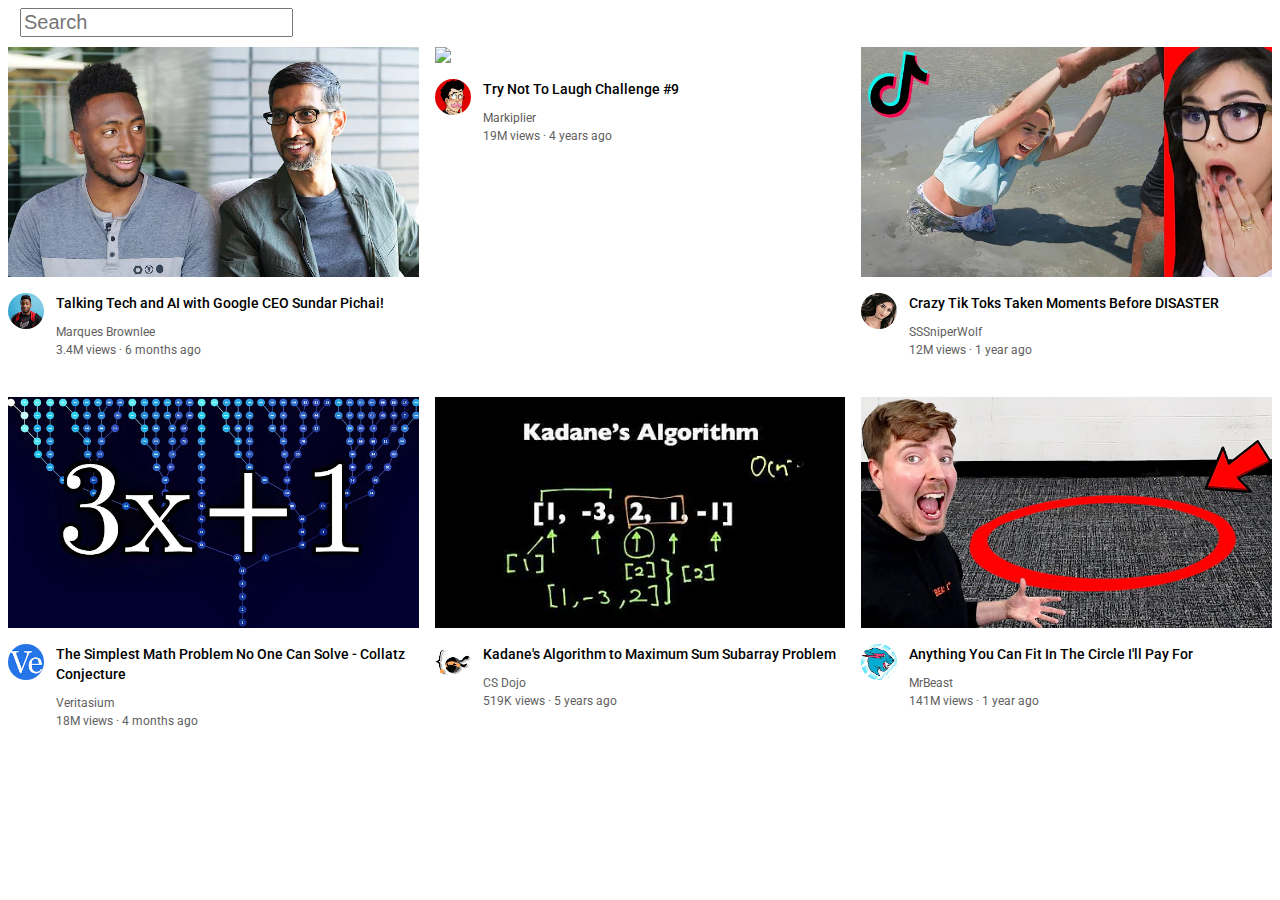
==== index.html @ 8f3276eb "Add framework for header, format styles in seperate css files" ====
<!DOCTYPE html>
<html>
  <head>
    <title>Youtube.com Clone</title>

    <link rel="preconnect" href="https://fonts.googleapis.com" />
    <link rel="preconnect" href="https://fonts.gstatic.com" crossorigin />
    <link
      href="https://fonts.googleapis.com/css2?family=Roboto:ital,wght@0,300;0,400;0,500;0,700;1,400&display=swap"
      rel="stylesheet"
    />
    
    <link rel="stylesheet" href="styles/general.css">
    <link rel="stylesheet" href="styles/video.css">
    <link rel="stylesheet" href="styles/header.css">
 
  </head>

  <body>
    <div class="header">
      <div class="left-section">

      </div>

      <div class="mid-section">
        <input class="search-bar" type="text" placeholder="Search" />

      </div>

      <div class="right-section">

      </div>
      
    </div>
    

    <div class="video-grid">
      <div class="video-preview">
        <div class="thumbnail-row">
          <img class="thumbnail" src="thumbnails/thumbnail-1.webp" />
        </div>
  
        <div class="video-info-grid-div">
          <div class="channel-picture">
            <img class="profile-picture" src="channel-pictures/channel-1.jpeg" />
          </div>
          <div class="video-info">
            <p class="video-title-p">
              Talking Tech and AI with Google CEO Sundar Pichai!
            </p>
  
            <p class="video-author-p">Marques Brownlee</p>
  
            <p class="video-stats-p"> 3.4M views &#183 6 months ago</p>
          </div>
        </div>
      </div>
  
      <div class="video-preview">
        <div class="thumbnail-row">
          <img class="thumbnail" src="thumbnails/thumbnail-2.webp" />
        </div>
  
        <div class="video-info-grid-div">
          <div class="channel-picture">
            <img class="profile-picture" src="channel-pictures/channel-2.jpeg" />
          </div>
          <div class="video-info">
            <p class="video-title-p">Try Not To Laugh Challenge #9</p>
  
            <p class="video-author-p">Markiplier</p>
  
            <p class="video-stats-p">19M views &#183 4 years ago</p>
          </div>
        </div>
      </div>
  
      <div class="video-preview">
        <div class="thumbnail-row">
          <img class="thumbnail" src="thumbnails/thumbnail-3.webp" />
        </div>
  
        <div class="video-info-grid-div">
          <div class="channel-picture">
            <img class="profile-picture" src="channel-pictures/channel-3.jpeg" />
          </div>
          <div class="video-info">
            <p class="video-title-p">
              Crazy Tik Toks Taken Moments Before DISASTER</p>
  
            <p class="video-author-p">SSSniperWolf</p>
  
            <p class="video-stats-p">12M views &#183 1 year ago</p>
          </div>
        </div>
      </div>
  
      <div class="video-preview">
        <div class="thumbnail-row">
          <img class="thumbnail" src="thumbnails/thumbnail-4.webp" />
        </div>
  
        <div class="video-info-grid-div">
          <div class="channel-picture">
            <img class="profile-picture" src="channel-pictures/channel-4.jpeg" />
          </div>
          <div class="video-info">
            <p class="video-title-p">The Simplest Math Problem No One Can Solve - Collatz Conjecture</p>
  
            <p class="video-author-p">Veritasium</p>
  
            <p class="video-stats-p">18M views &#183 4 months ago</p>
          </div>
        </div>
      </div>
  
      <div class="video-preview">
        <div class="thumbnail-row">
          <img class="thumbnail" src="thumbnails/thumbnail-5.webp" />
        </div>
  
        <div class="video-info-grid-div">
          <div class="channel-picture">
            <img class="profile-picture" src="channel-pictures/channel-5.jpeg" />
          </div>
          <div class="video-info">
            <p class="video-title-p">
              Kadane's Algorithm to Maximum Sum Subarray Problem
            </p>
  
            <p class="video-author-p">CS Dojo</p>
  
            <p class="video-stats-p"> 519K views &#183 5 years ago</p>
          </div>
        </div>
      </div>
  
      <div class="video-preview">
        <div class="thumbnail-row">
          <img class="thumbnail" src="thumbnails/thumbnail-6.webp" />
        </div>
  
        <div class="video-info-grid-div">
          <div class="channel-picture">
            <img class="profile-picture" src="channel-pictures/channel-6.jpeg" />
          </div>
          <div class="video-info">
            <p class="video-title-p">
              Anything You Can Fit In The Circle I'll Pay For
            </p>
  
            <p class="video-author-p">MrBeast</p>
  
            <p class="video-stats-p"> 141M views &#183 1 year ago</p>
          </div>
        </div>
      </div>

    </div>
    
  </body>
</html>
---- styles/general.css ----
p {
  font-family: Roboto, Arial;
  margin-top: 0px;
  margin-bottom: 0px;
}
---- styles/video.css ----
.video-grid{
  display: grid;
  grid-template-columns: 1fr 1fr 1fr;
  row-gap: 40px;
  column-gap: 16px;
}
.thumbnail {
  width: 100%;
  margin-bottom: 0px;
}


.video-info-grid-div {
  display: grid;
  grid-template-columns: 48px 1fr;

}

.video-title-p {
  margin-top: 12px;
  font-size: 14px;
  font-weight: 500;
  line-height: 20px;
  margin-bottom: 12px;
}

.video-author-p,
.video-stats-p {
  font-size: 12px;
  color: rgb(96, 96, 96);
}

.video-author-p {
  margin-top: 8px;
  margin-bottom: 4px;
}

.profile-picture {
  width: 75%;
  border-radius: 25px;
  margin-top: 12px;
}

.thumnail-row {
  margin-bottom: 12px;
}
---- styles/header.css ----
.search-bar {
  font-size: 20px;
  margin-left: 12px;
  display: block;
  margin-bottom: 10px;
}
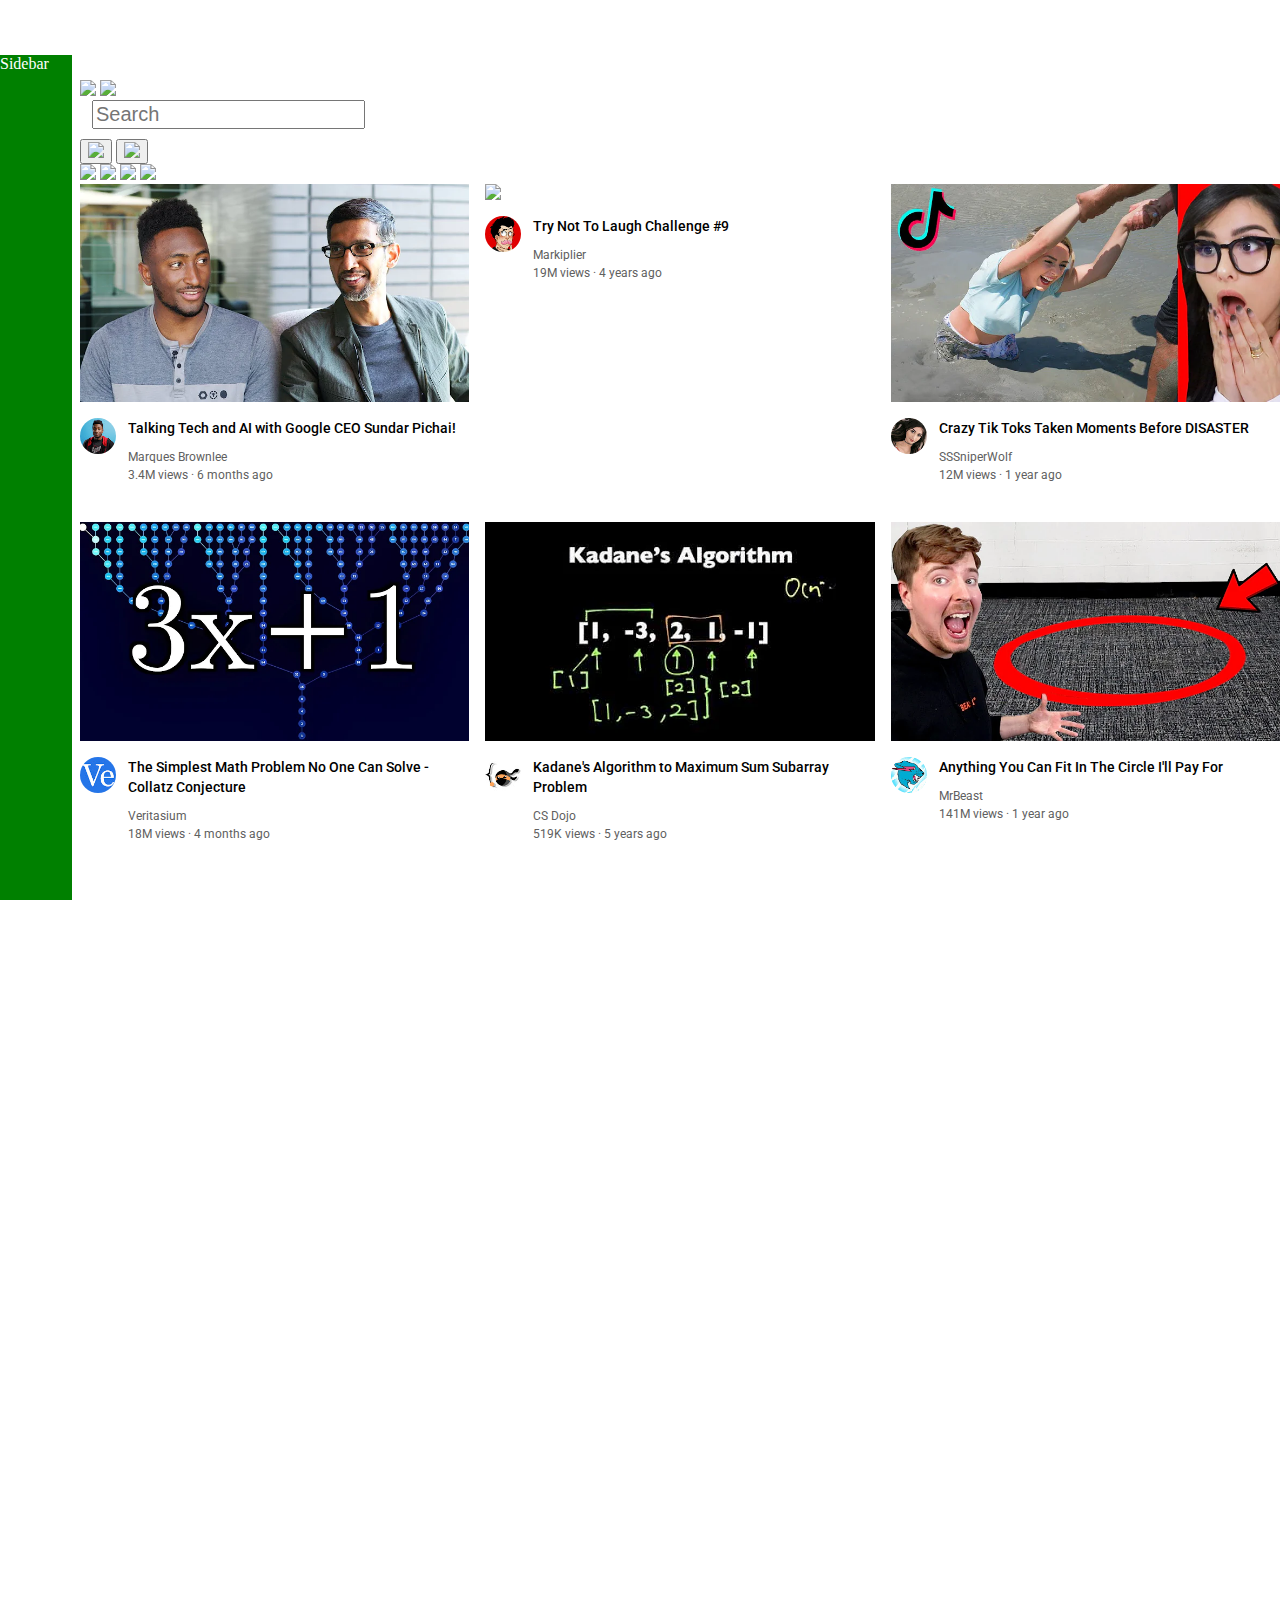
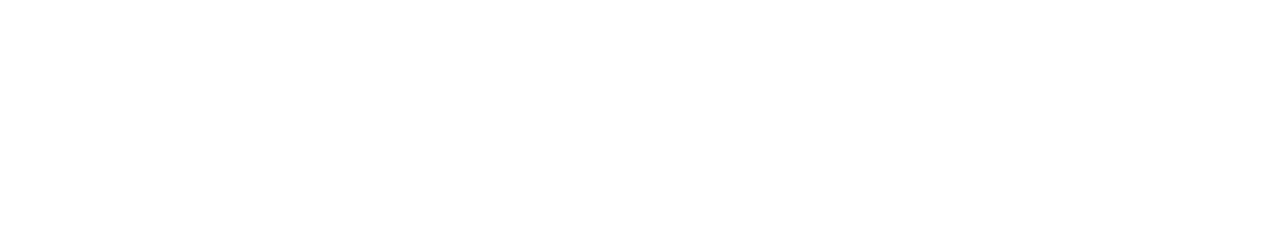
==== commit 9d177c39: "Add Sidebar placeholder" ====
--- a/index.html
+++ b/index.html
@@ -9,31 +9,52 @@
       href="https://fonts.googleapis.com/css2?family=Roboto:ital,wght@0,300;0,400;0,500;0,700;1,400&display=swap"
       rel="stylesheet"
     />
-    
+
     <link rel="stylesheet" href="styles/general.css">
     <link rel="stylesheet" href="styles/video.css">
     <link rel="stylesheet" href="styles/header.css">
+    <link rel="stylesheet" href="styles/sidebar.css">
  
   </head>
 
   <body>
+    <!-- Header -->
     <div class="header">
       <div class="left-section">
-
+        <img class="hamburger-menu" src="icons/hamburger-menu.svg">
+        <img class="youtube-logo" src="icons/youtube-logo.svg">
       </div>
 
-      <div class="mid-section">
+      <div class="middle-section">
         <input class="search-bar" type="text" placeholder="Search" />
+        <button class="search-button">
+          <img class="search-icon" src="icons/search.svg">
+        </button>
+        <button class="voice-search-button">
+          <img class="voice-search-icon" src="icons/voice-search-icon.svg">
+        </button>
+      </div>
 
-      </div>
 
       <div class="right-section">
 
+        <img class="upload-icon" src="icons/upload.svg">
+        <img class="youtube-app-icon" src="icons/youtube-apps.svg">
+        <img class="notification-icon" src="icons/notifications.svg">
+        <img class="current-user-picture" src="channel-pictures/my-channel.jpg">
+
       </div>
-      
     </div>
+
+    <!-- Side Bar -->
+
+    <div class="sidebar">
+      Sidebar
+    </div>
+
+
     
-
+    <!-- Video Grid -->
     <div class="video-grid">
       <div class="video-preview">
         <div class="thumbnail-row">
--- a/styles/general.css
+++ b/styles/general.css
@@ -3,3 +3,10 @@
   margin-top: 0px;
   margin-bottom: 0px;
 }
+
+body{
+  margin: 0px;
+  padding-bottom: 1000px;
+  padding-top: 80px;
+  padding-left: 80px;
+}--- a/styles/sidebar.css
+++ b/styles/sidebar.css
@@ -0,0 +1,9 @@
+.sidebar{
+  background-color: green;
+  color: white;
+  position:fixed;
+  top: 55px;
+  left: 0px;
+  bottom: 0px;
+  width: 72px;
+}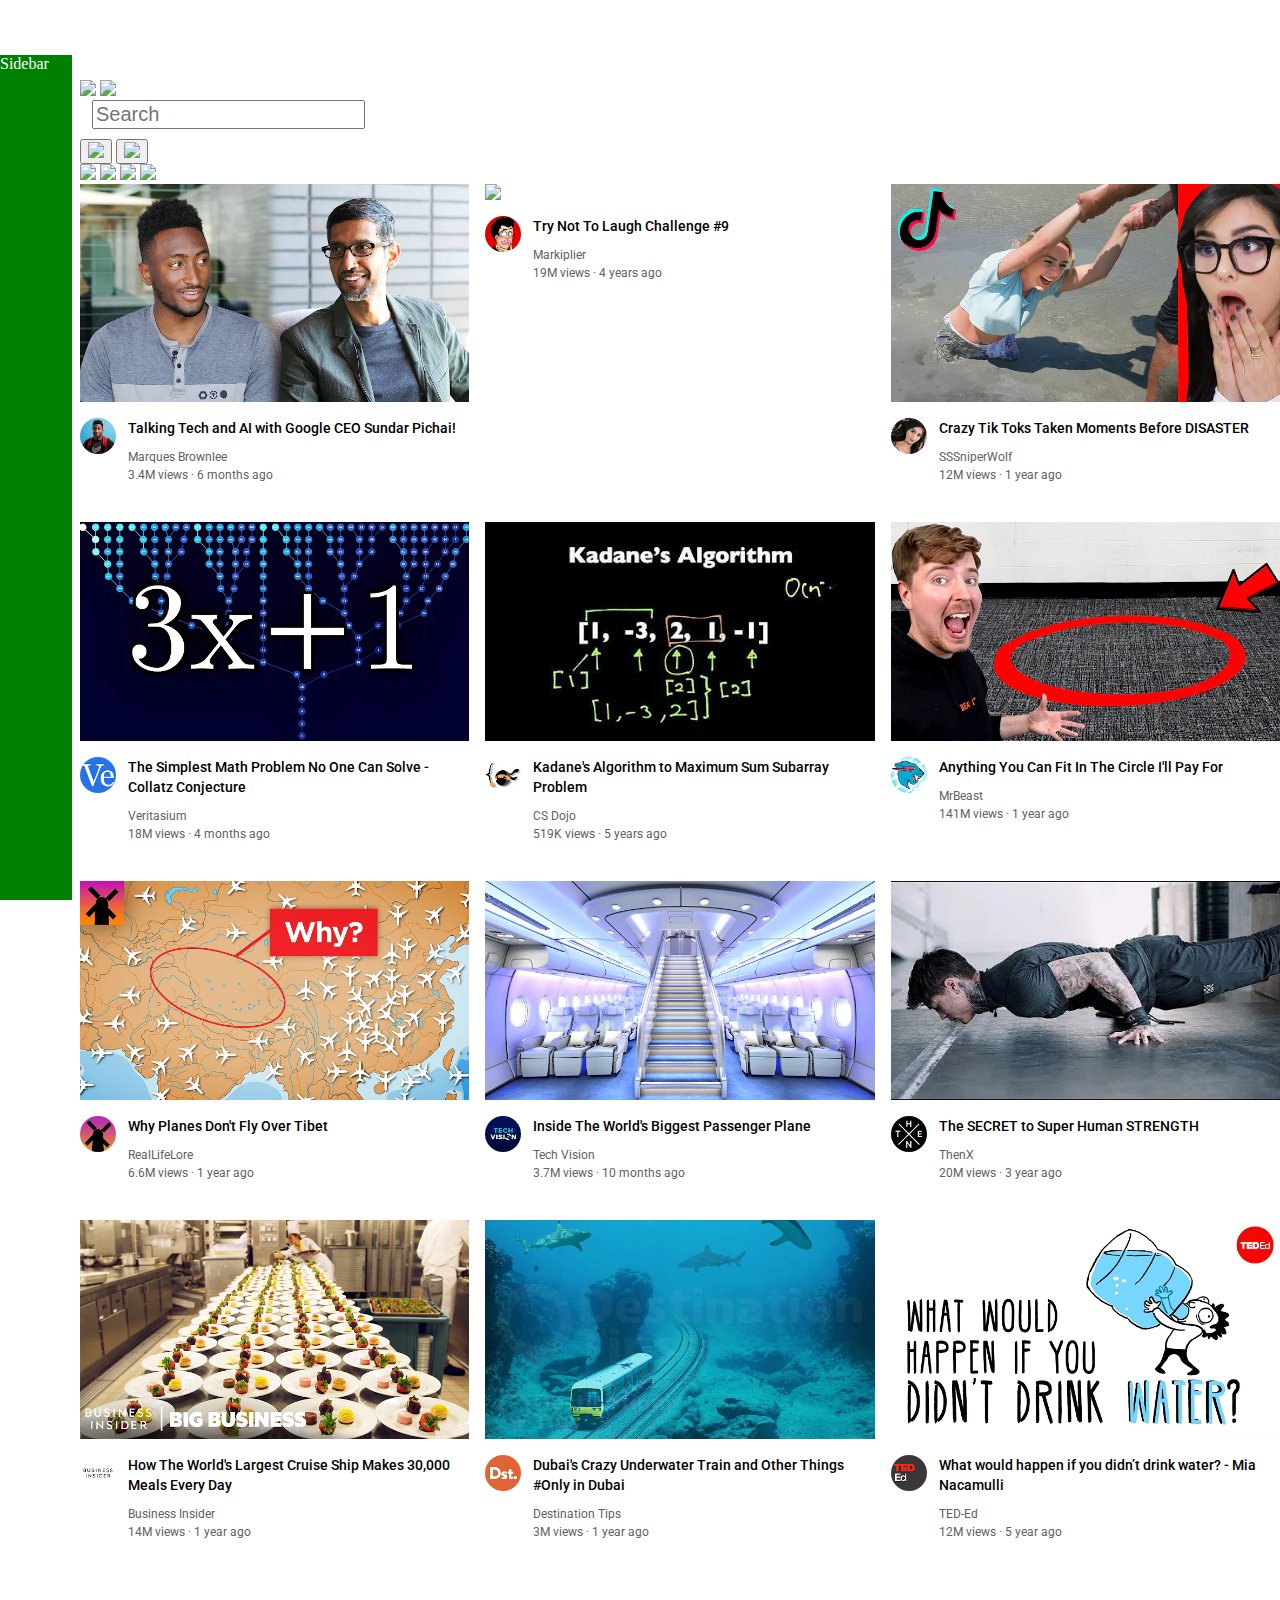
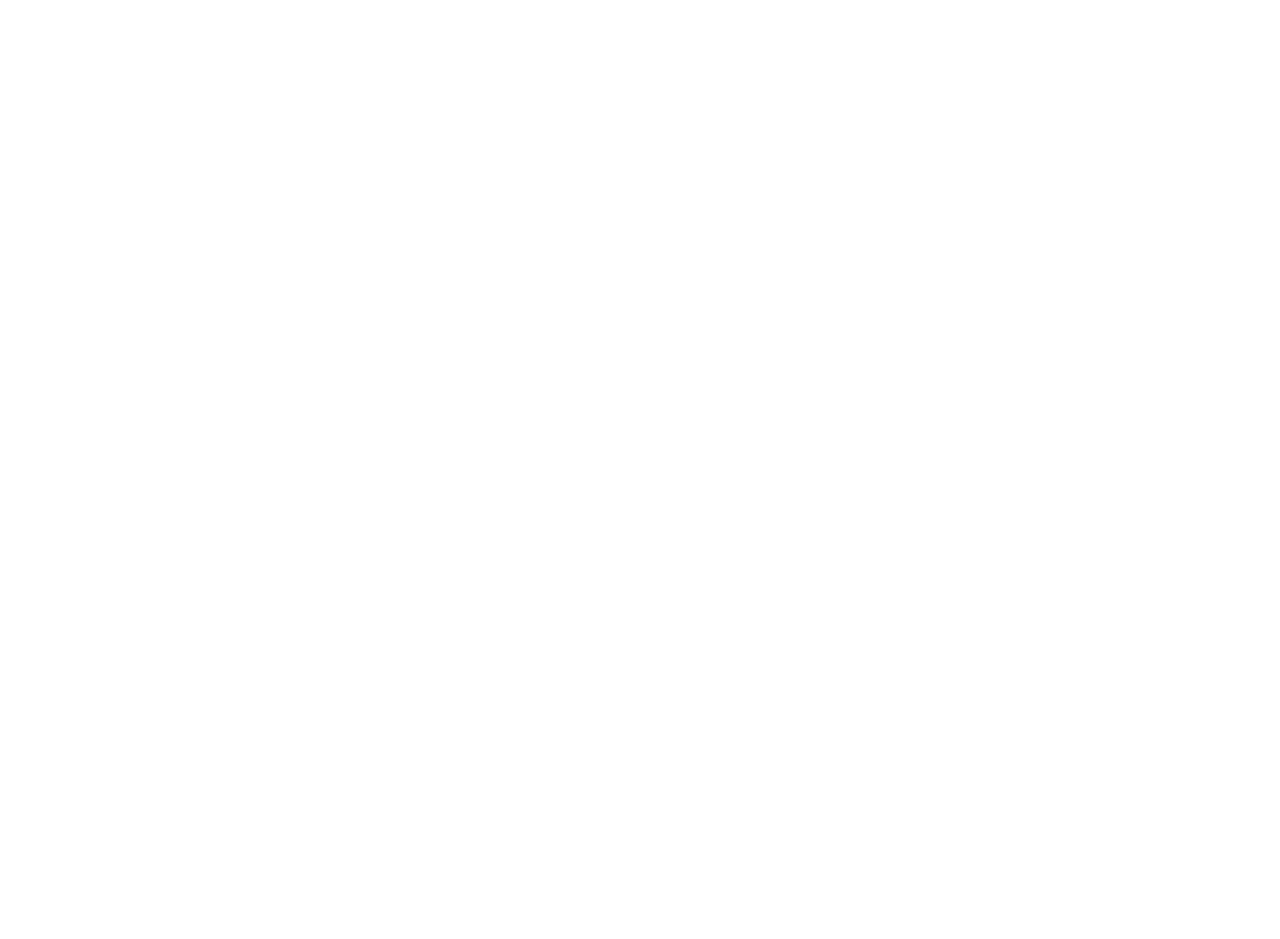
==== commit 1e8f684a: "Add 6 more videos to grid" ====
--- a/index.html
+++ b/index.html
@@ -166,16 +166,120 @@
             <img class="profile-picture" src="channel-pictures/channel-6.jpeg" />
           </div>
           <div class="video-info">
-            <p class="video-title-p">
-              Anything You Can Fit In The Circle I'll Pay For
-            </p>
-  
+            <p class="video-title-p"> Anything You Can Fit In The Circle I'll Pay For</p>
             <p class="video-author-p">MrBeast</p>
-  
             <p class="video-stats-p"> 141M views &#183 1 year ago</p>
           </div>
         </div>
       </div>
+
+      <div class="video-preview">
+        <div class="thumbnail-row">
+          <img class="thumbnail" src="thumbnails/thumbnail-7.webp" />
+        </div>
+  
+        <div class="video-info-grid-div">
+          <div class="channel-picture">
+            <img class="profile-picture" src="channel-pictures/channel-7.jpeg" />
+          </div>
+          <div class="video-info">
+            <p class="video-title-p"> Why Planes Don't Fly Over Tibet</p>
+            <p class="video-author-p">RealLifeLore</p>
+            <p class="video-stats-p"> 6.6M views &#183 1 year ago</p>
+          </div>
+        </div>
+      </div>
+    
+      <div class="video-preview">
+        <div class="thumbnail-row">
+          <img class="thumbnail" src="thumbnails/thumbnail-8.webp" />
+        </div>
+  
+        <div class="video-info-grid-div">
+          <div class="channel-picture">
+            <img class="profile-picture" src="channel-pictures/channel-8.jpeg" />
+          </div>
+          <div class="video-info">
+            <p class="video-title-p">Inside The World's Biggest Passenger Plane</p>
+  
+            <p class="video-author-p">Tech Vision</p>
+  
+            <p class="video-stats-p">3.7M views &#183 10 months ago</p>
+          </div>
+        </div>
+      </div>
+    
+      <div class="video-preview">
+        <div class="thumbnail-row">
+          <img class="thumbnail" src="thumbnails/thumbnail-9.webp" />
+        </div>
+  
+        <div class="video-info-grid-div">
+          <div class="channel-picture">
+            <img class="profile-picture" src="channel-pictures/channel-9.jpeg" />
+          </div>
+          <div class="video-info">
+            <p class="video-title-p">The SECRET to Super Human STRENGTH</p>
+            <p class="video-author-p">ThenX</p>
+            <p class="video-stats-p">20M views &#183  3 year ago</p>
+          </div>
+        </div>
+      </div>
+    
+      <div class="video-preview">
+        <div class="thumbnail-row">
+          <img class="thumbnail" src="thumbnails/thumbnail-10.webp" />
+        </div>
+  
+        <div class="video-info-grid-div">
+          <div class="channel-picture">
+            <img class="profile-picture" src="channel-pictures/channel-10.jpeg" />
+          </div>
+          <div class="video-info">
+            <p class="video-title-p">How The World's Largest Cruise Ship Makes 30,000 Meals Every Day</p>
+  
+            <p class="video-author-p">Business Insider</p>
+  
+            <p class="video-stats-p">14M views &#183 1 year ago</p>
+          </div>
+        </div>
+      </div>
+    
+      <div class="video-preview">
+        <div class="thumbnail-row">
+          <img class="thumbnail" src="thumbnails/thumbnail-11.webp" />
+        </div>
+  
+        <div class="video-info-grid-div">
+          <div class="channel-picture">
+            <img class="profile-picture" src="channel-pictures/channel-11.jpeg" />
+          </div>
+          <div class="video-info">
+            <p class="video-title-p">Dubai's Crazy Underwater Train and Other Things #Only in Dubai</p>
+            <p class="video-author-p">Destination Tips</p>
+            <p class="video-stats-p"> 3M views &#183 1 year ago</p>
+          </div>
+        </div>
+      </div>
+    
+      <div class="video-preview">
+        <div class="thumbnail-row">
+          <img class="thumbnail" src="thumbnails/thumbnail-12.webp" />
+        </div>
+  
+        <div class="video-info-grid-div">
+          <div class="channel-picture">
+            <img class="profile-picture" src="channel-pictures/channel-12.jpeg" />
+          </div>
+          <div class="video-info">
+            <p class="video-title-p">What would happen if you didn’t drink water? - Mia Nacamulli</p>
+            <p class="video-author-p">TED-Ed</p>
+            <p class="video-stats-p"> 12M views &#183 5 year ago</p>
+          </div>
+        </div>
+      </div>
+
+      
 
     </div>
     
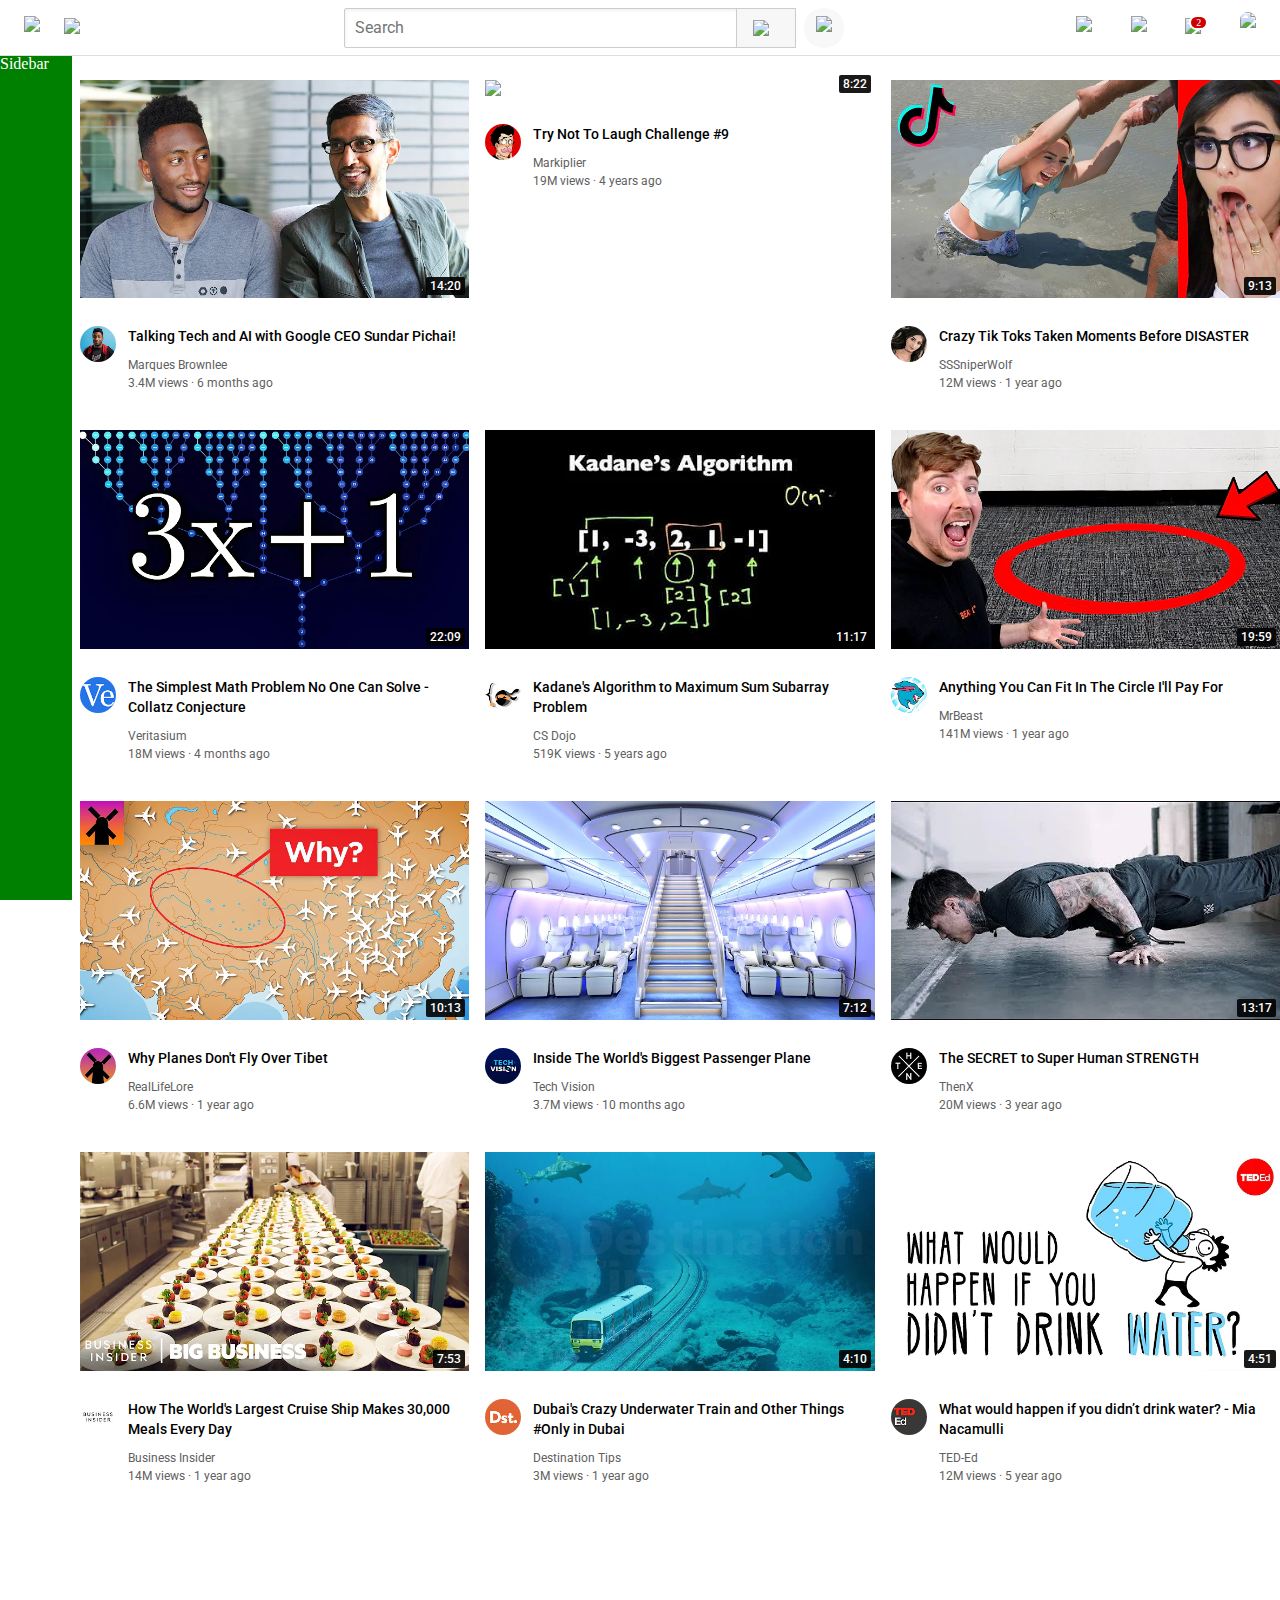
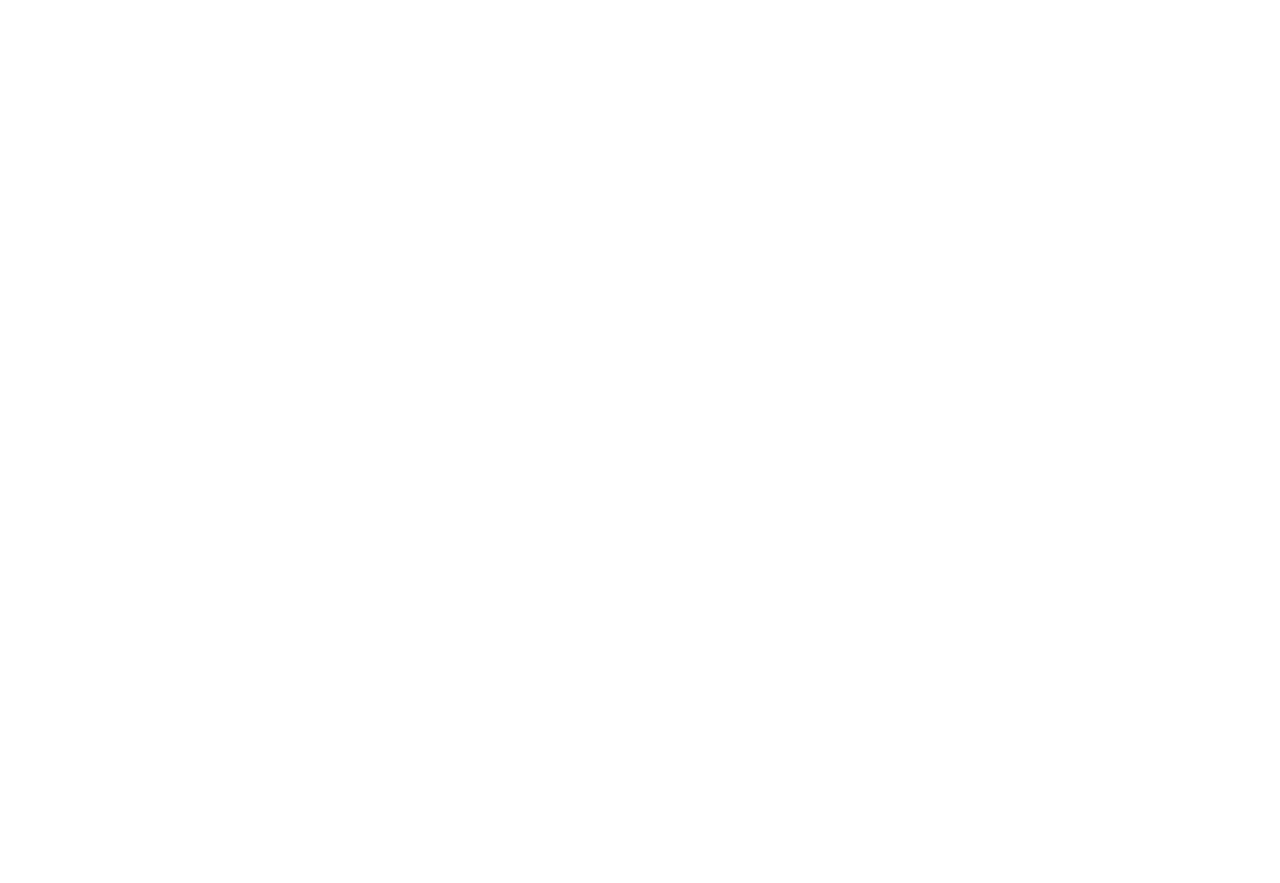
==== commit 166c7387: "Add video times, notification amount" ====
--- a/index.html
+++ b/index.html
@@ -40,7 +40,11 @@
 
         <img class="upload-icon" src="icons/upload.svg">
         <img class="youtube-app-icon" src="icons/youtube-apps.svg">
-        <img class="notification-icon" src="icons/notifications.svg">
+        <div class="notifications-icon-container">
+          <img class="notification-icon" src="icons/notifications.svg">
+          <div class="notifications-count">2</div>
+        </div>
+        
         <img class="current-user-picture" src="channel-pictures/my-channel.jpg">
 
       </div>
@@ -59,6 +63,7 @@
       <div class="video-preview">
         <div class="thumbnail-row">
           <img class="thumbnail" src="thumbnails/thumbnail-1.webp" />
+          <div class="video-time">14:20</div>
         </div>
   
         <div class="video-info-grid-div">
@@ -80,6 +85,7 @@
       <div class="video-preview">
         <div class="thumbnail-row">
           <img class="thumbnail" src="thumbnails/thumbnail-2.webp" />
+          <div class="video-time">8:22</div>
         </div>
   
         <div class="video-info-grid-div">
@@ -99,6 +105,7 @@
       <div class="video-preview">
         <div class="thumbnail-row">
           <img class="thumbnail" src="thumbnails/thumbnail-3.webp" />
+          <div class="video-time">9:13</div>
         </div>
   
         <div class="video-info-grid-div">
@@ -119,6 +126,7 @@
       <div class="video-preview">
         <div class="thumbnail-row">
           <img class="thumbnail" src="thumbnails/thumbnail-4.webp" />
+          <div class="video-time">22:09</div>
         </div>
   
         <div class="video-info-grid-div">
@@ -138,6 +146,7 @@
       <div class="video-preview">
         <div class="thumbnail-row">
           <img class="thumbnail" src="thumbnails/thumbnail-5.webp" />
+          <div class="video-time">11:17</div>
         </div>
   
         <div class="video-info-grid-div">
@@ -159,6 +168,7 @@
       <div class="video-preview">
         <div class="thumbnail-row">
           <img class="thumbnail" src="thumbnails/thumbnail-6.webp" />
+          <div class="video-time">19:59</div>
         </div>
   
         <div class="video-info-grid-div">
@@ -176,6 +186,7 @@
       <div class="video-preview">
         <div class="thumbnail-row">
           <img class="thumbnail" src="thumbnails/thumbnail-7.webp" />
+          <div class="video-time">10:13</div>
         </div>
   
         <div class="video-info-grid-div">
@@ -193,6 +204,7 @@
       <div class="video-preview">
         <div class="thumbnail-row">
           <img class="thumbnail" src="thumbnails/thumbnail-8.webp" />
+          <div class="video-time">7:12</div>
         </div>
   
         <div class="video-info-grid-div">
@@ -212,6 +224,7 @@
       <div class="video-preview">
         <div class="thumbnail-row">
           <img class="thumbnail" src="thumbnails/thumbnail-9.webp" />
+          <div class="video-time">13:17</div>
         </div>
   
         <div class="video-info-grid-div">
@@ -229,6 +242,7 @@
       <div class="video-preview">
         <div class="thumbnail-row">
           <img class="thumbnail" src="thumbnails/thumbnail-10.webp" />
+          <div class="video-time">7:53</div>
         </div>
   
         <div class="video-info-grid-div">
@@ -248,6 +262,7 @@
       <div class="video-preview">
         <div class="thumbnail-row">
           <img class="thumbnail" src="thumbnails/thumbnail-11.webp" />
+          <div class="video-time">4:10</div>
         </div>
   
         <div class="video-info-grid-div">
@@ -265,6 +280,7 @@
       <div class="video-preview">
         <div class="thumbnail-row">
           <img class="thumbnail" src="thumbnails/thumbnail-12.webp" />
+          <div class="video-time">4:51</div>
         </div>
   
         <div class="video-info-grid-div">
--- a/styles/video.css
+++ b/styles/video.css
@@ -42,6 +42,26 @@
   margin-top: 12px;
 }
 
-.thumnail-row {
+.thumbnail-row {
   margin-bottom: 12px;
+  position: relative;
+}
+
+.video-time{
+  background-color: rgba(0, 0, 0, 0.9);
+  color: white;
+  position: absolute;
+  bottom: 7px;
+  right: 4px;
+
+  font-family: Roboto, Arial;
+  font-size: 12px;
+  font-weight: 500;
+
+  border-radius: 2px;
+  padding-left: 4px;
+  padding-right: 4px;
+  padding-top: 2px;
+  padding-bottom: 2px;
+
 }--- a/styles/header.css
+++ b/styles/header.css
@@ -1,6 +1,141 @@
-.search-bar {
-  font-size: 20px;
-  margin-left: 12px;
-  display: block;
-  margin-bottom: 10px;
-}+.header{
+  display: flex;
+  flex-direction: row;
+  height: 55px;
+  justify-content: space-between;
+  position: fixed;
+  top: 0px;
+  left: 0px;
+  right: 0px;
+  background-color: white;
+  border-bottom-width: 1px;
+  border-bottom-style: solid;
+  border-bottom-color: rgb(222, 222, 222);
+  z-index: 1;
+
+}
+
+.left-section{
+  display: flex;
+  align-items: center;
+}
+
+.hamburger-menu{
+  height: 24px;
+  margin-left: 24px;
+  margin-right: 24px;
+}
+
+.youtube-logo{
+  height: 20px;
+}
+
+
+.middle-section{
+  display: flex;
+  flex: 1;
+  margin-left: 60px;
+  max-width: 500px;
+  align-items: center;
+}
+
+.search-bar{
+  flex: 1;
+  height: 36px;
+  padding-left: 10px;
+  font-size: 16px;
+  border-width: 1px;
+  border-style: solid;
+  border-color: rgb(204, 204, 204);
+  border-radius: 2px;
+  box-shadow: inset 1px 2px 3px rgba(0, 0, 0, 0.05);
+  width: 0px;
+}
+
+.search-bar::placeholder{
+  font-family: Roboto, Arial;
+  font-size: 16px;
+}
+
+.search-button{
+  height: 40px;
+  width: 60px;
+  display: flex;
+  align-items: center;
+  justify-content: center;
+  background-color: rgb(247, 247, 247);
+  border-width: 1px;
+  border-color: rgb(204, 204, 204);
+  border-style: solid;
+  margin-left: -1px;
+  margin-right: 8px;
+}
+
+.search-icon{
+  width: 25px;
+
+}
+
+.voice-search-button{
+  display: flex;
+  align-items: center;
+  justify-content: center;
+  border-radius: 20px;
+  height: 40px;
+  width: 40px;
+  border:none;
+  background-color: rgb(248, 248, 248)
+}
+
+.voice-search-icon{
+  height: 24px;  
+}
+
+.right-section{
+  width: 180px;
+  display: flex;
+  align-items: center;
+  justify-content: space-between;
+  flex-shrink: 0;
+  margin-right: 24px;
+  margin-left: 29px;
+}
+
+.upload-icon{
+  height: 24px;
+}
+
+.youtube-app-icon{
+  height: 24px;
+}
+
+.notification-icon{
+  height: 24px;
+}
+
+.notifications-icon-container{
+  position:relative;
+}
+
+.notifications-count {
+  background-color: #cc0000;
+  border-radius: 80px;
+  position: absolute;
+  top: -3px;
+  right: -7px;
+  color: white;
+  border: 2px solid white;
+  display: flex;
+  justify-content: center;
+  align-items: center;
+  font-size: 10px;
+  padding: 0 5px;
+  pointer-events: none;
+}
+
+.current-user-picture{
+  height: 32px;
+  border-radius: 16px;
+}
+
+
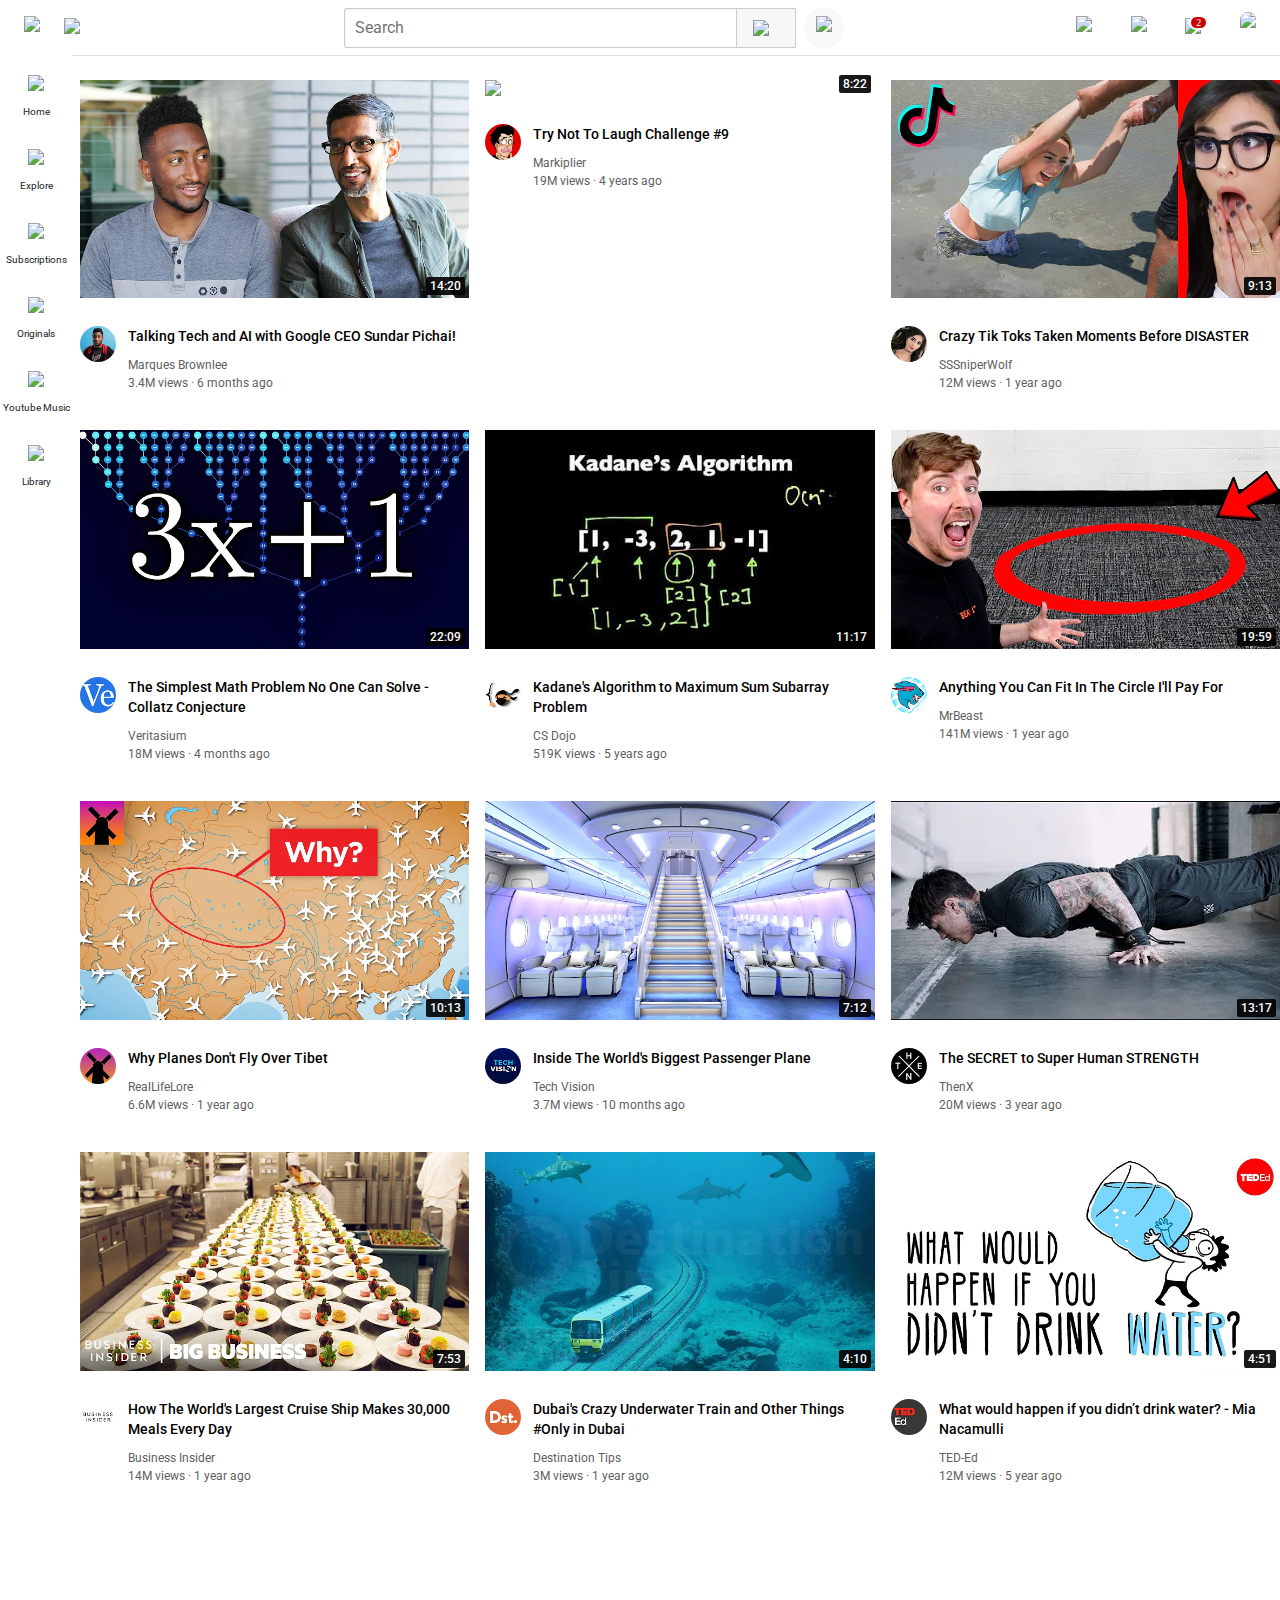
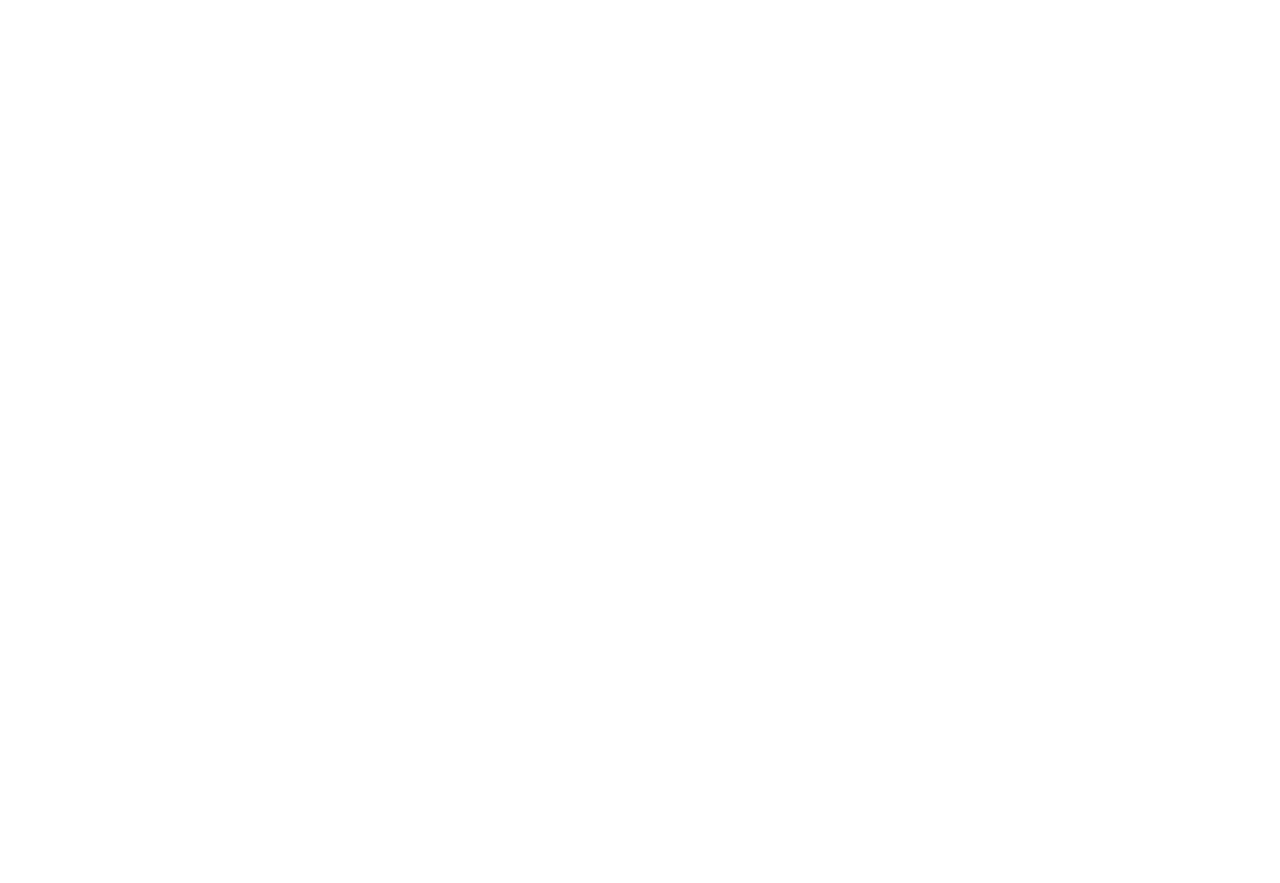
==== commit 54f209b2: "Style sidebar, add nav icons" ====
--- a/index.html
+++ b/index.html
@@ -53,7 +53,30 @@
     <!-- Side Bar -->
 
     <div class="sidebar">
-      Sidebar
+      <div class="sidebar-link">
+        <img src="icons/home.svg">
+        <div>Home</div>
+      </div>
+      <div class="sidebar-link">
+        <img src="icons/explore.svg">
+        <div>Explore</div>
+      </div>
+      <div class="sidebar-link">
+        <img src="icons/subscriptions.svg">
+        <div>Subscriptions</div>
+      </div>
+      <div class="sidebar-link">
+        <img src="icons/originals.svg">
+        <div>Originals</div>
+      </div>
+      <div class="sidebar-link">
+        <img src="icons/youtube-music.svg">
+        <div>Youtube Music</div>
+      </div>
+      <div class="sidebar-link">
+        <img src="icons/library.svg">
+        <div>Library</div>
+      </div>
     </div>
 
 
--- a/styles/sidebar.css
+++ b/styles/sidebar.css
@@ -1,9 +1,37 @@
 .sidebar{
-  background-color: green;
-  color: white;
+  background-color: white;
   position:fixed;
   top: 55px;
   left: 0px;
   bottom: 0px;
   width: 72px;
+  z-index: 2;
+  padding-top: 5px;
+}
+
+.sidebar-link{
+  height: 74px;
+  display: flex;
+  justify-content: center;
+  align-items: center;
+  flex-direction: column;
+  cursor: pointer;
+
+  
+}
+
+.sidebar-link:hover{
+  background-color: rgb(238, 238, 238);
+}
+
+.sidebar-link img{
+  height: 24px;
+  margin-bottom: 5px;
+}
+
+.sidebar-link div{
+  color: rgb(33, 37, 41);
+  font-family: Roboto, Arial;
+  font-size: 10px;
+  line-height: 15px;
 }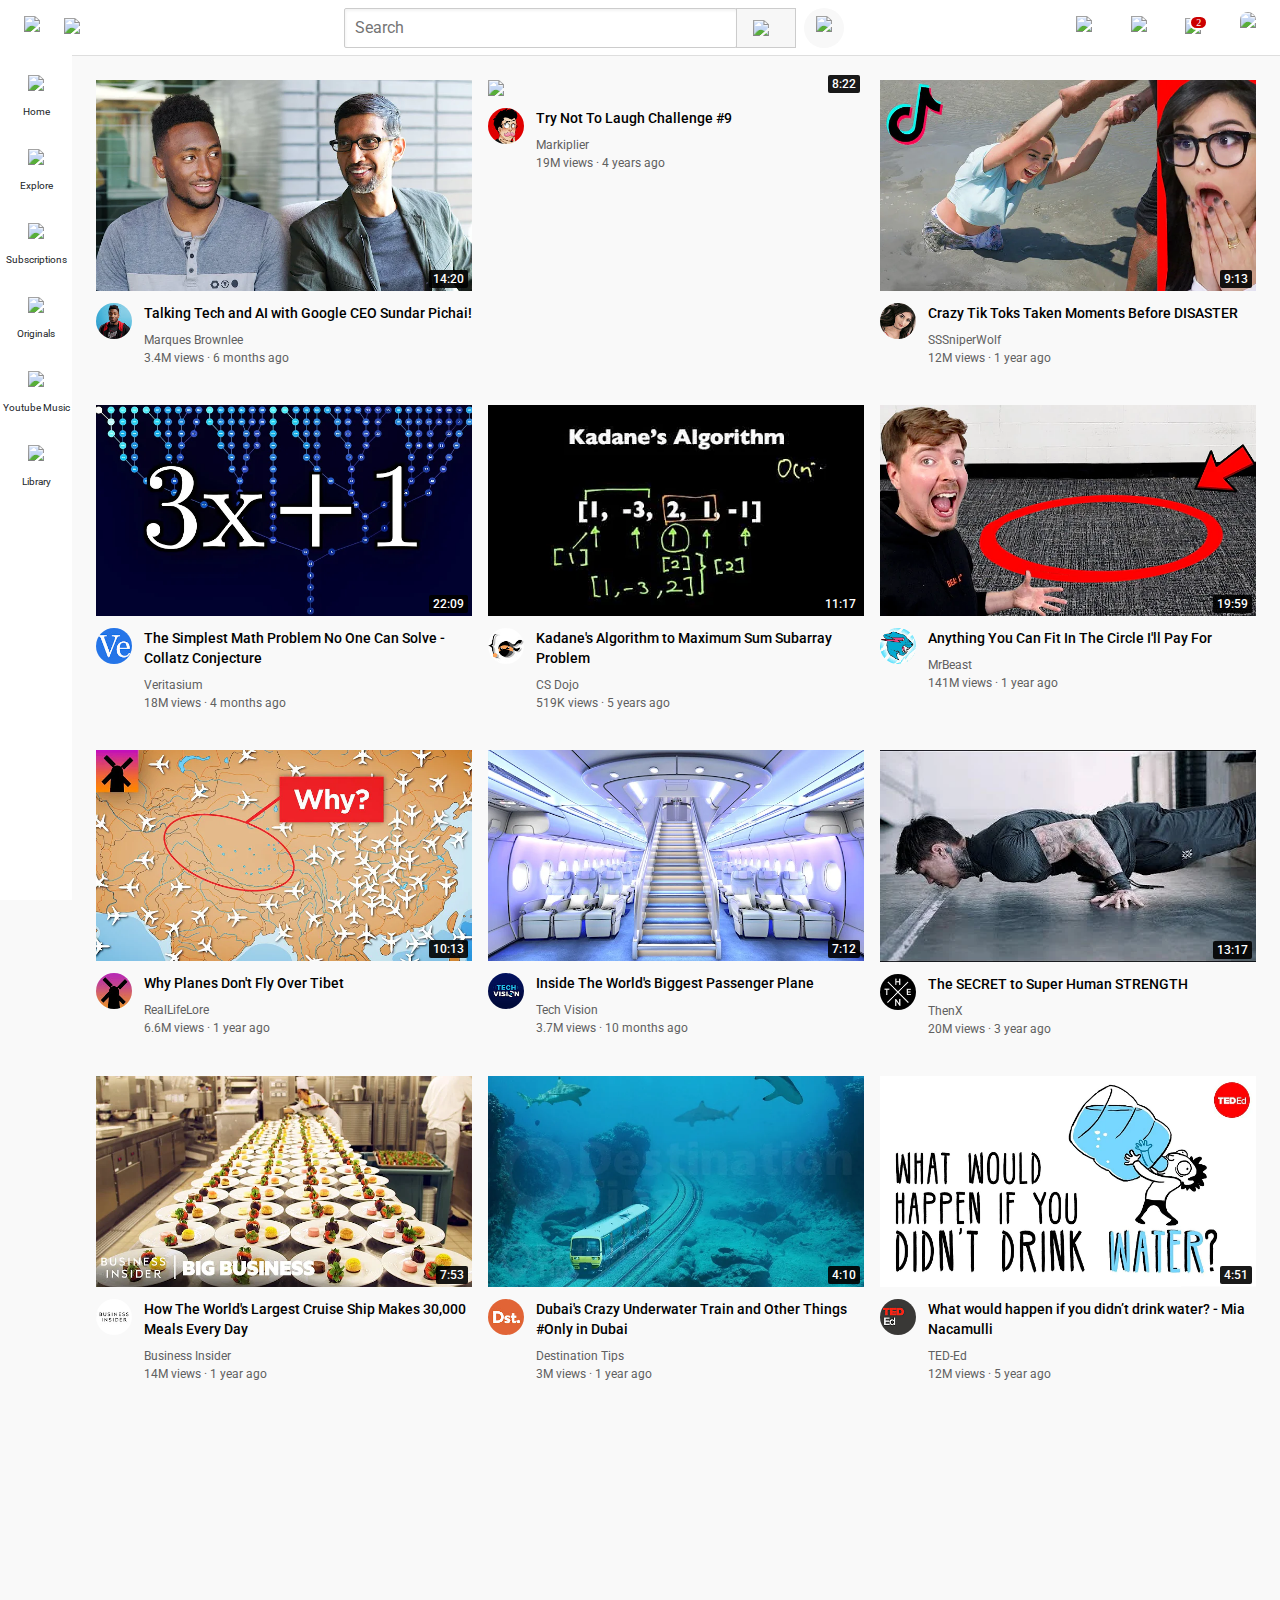
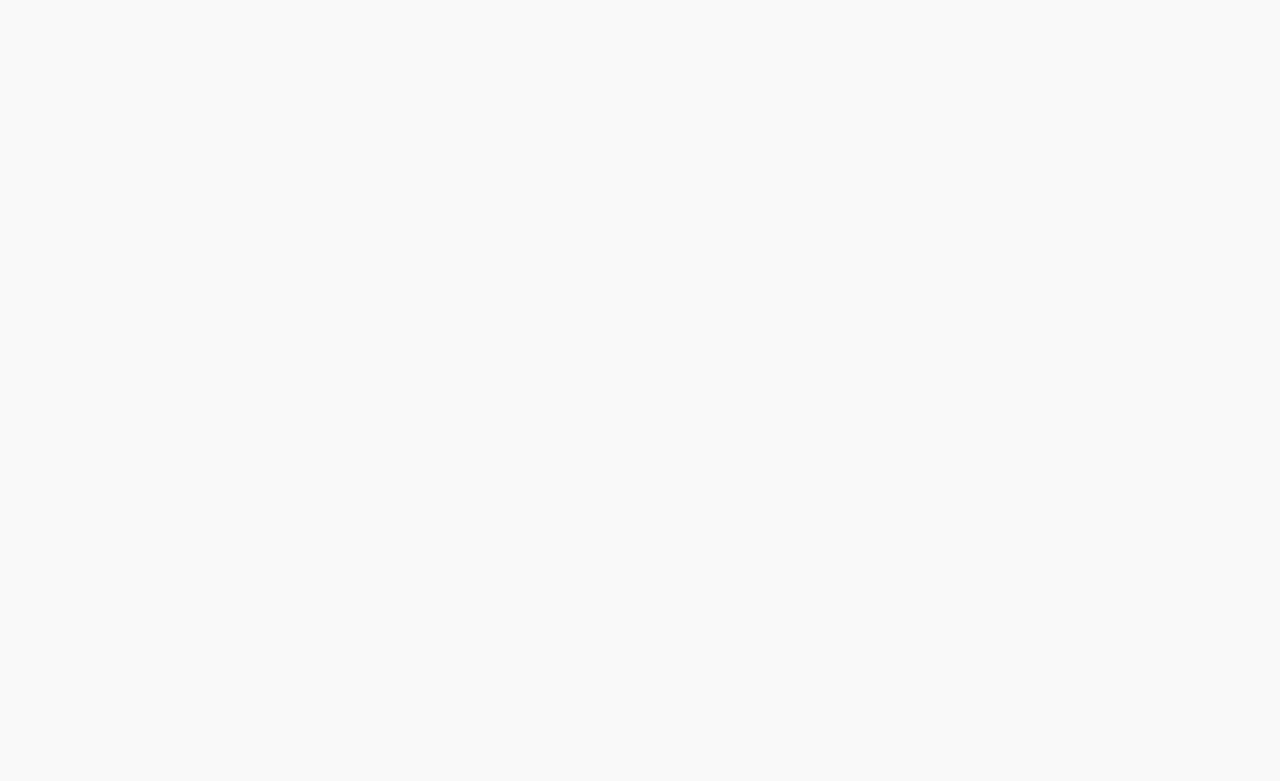
==== commit 15fcfc28: "Add Tooltips for search, voice search" ====
--- a/index.html
+++ b/index.html
@@ -29,9 +29,11 @@
         <input class="search-bar" type="text" placeholder="Search" />
         <button class="search-button">
           <img class="search-icon" src="icons/search.svg">
+          <div class="tooltip">Search</div>
         </button>
         <button class="voice-search-button">
           <img class="voice-search-icon" src="icons/voice-search-icon.svg">
+          <div class="tooltip">Search with your voice</div>
         </button>
       </div>
 
--- a/styles/general.css
+++ b/styles/general.css
@@ -8,5 +8,7 @@
   margin: 0px;
   padding-bottom: 1000px;
   padding-top: 80px;
-  padding-left: 80px;
+  padding-left: 96px;
+  padding-right: 24px;
+  background-color: rgb(249, 249, 249);
 }--- a/styles/video.css
+++ b/styles/video.css
@@ -18,11 +18,10 @@
 }
 
 .video-title-p {
-  margin-top: 12px;
   font-size: 14px;
   font-weight: 500;
   line-height: 20px;
-  margin-bottom: 12px;
+  margin-bottom: 10px;
 }
 
 .video-author-p,
@@ -37,13 +36,12 @@
 }
 
 .profile-picture {
-  width: 75%;
+  width: 36px;
   border-radius: 25px;
-  margin-top: 12px;
 }
 
 .thumbnail-row {
-  margin-bottom: 12px;
+  margin-bottom: 8px;
   position: relative;
 }
 
--- a/styles/header.css
+++ b/styles/header.css
@@ -63,12 +63,39 @@
   display: flex;
   align-items: center;
   justify-content: center;
+  flex-direction: column;
   background-color: rgb(247, 247, 247);
   border-width: 1px;
   border-color: rgb(204, 204, 204);
   border-style: solid;
   margin-left: -1px;
   margin-right: 8px;
+  position: relative;
+}
+
+.search-button .tooltip,
+.voice-search-button .tooltip{
+  background-color: rgba(96, 96, 96, 0.9);
+  color: white;
+  font-size: 12px;
+  padding: 8px;
+  border-radius: 2px;
+  position: absolute;
+  bottom: -50px;
+  opacity: 0;
+  transition: opacity .15s;
+  pointer-events: none;
+  white-space: nowrap;
+}
+
+.search-button:hover .tooltip,
+.voice-search-button:hover .tooltip{
+  opacity: 1;
+
+}
+
+.search-button:hover{
+  background-color: rgba(96, 96, 96, 0.9);
 }
 
 .search-icon{
@@ -80,12 +107,29 @@
   display: flex;
   align-items: center;
   justify-content: center;
+  flex-direction: column;
   border-radius: 20px;
   height: 40px;
   width: 40px;
   border:none;
-  background-color: rgb(248, 248, 248)
+  background-color: rgb(248, 248, 248);
+  position: relative;
 }
+
+
+.voice-search-button .tooltip{
+  background-color: rgba(96, 96, 96, 0.9);
+  color: white;
+  font-size: 12px;
+  padding: 8px;
+  border-radius: 2px;
+  position: absolute;
+  bottom: -50px;
+  opacity: 0;
+  transition: opacity .15s;
+  pointer-events: none;
+}
+
 
 .voice-search-icon{
   height: 24px;  
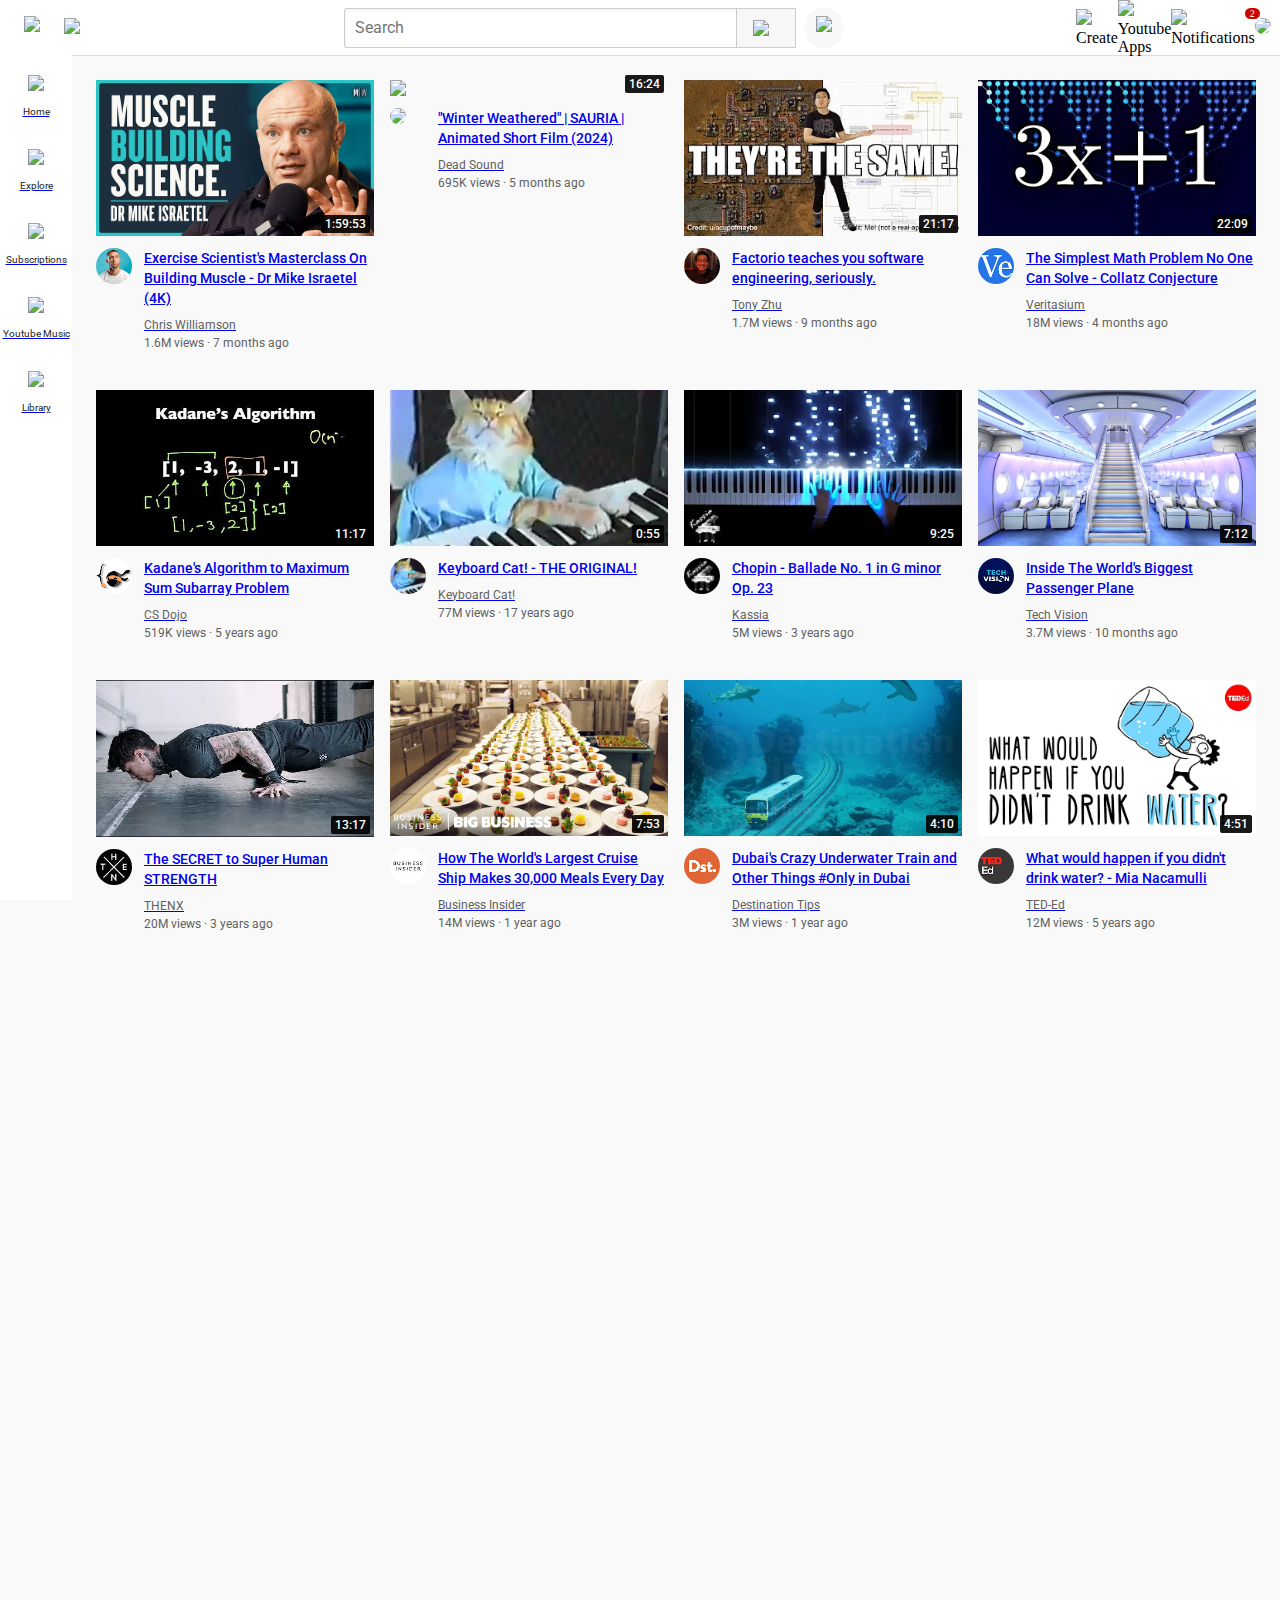
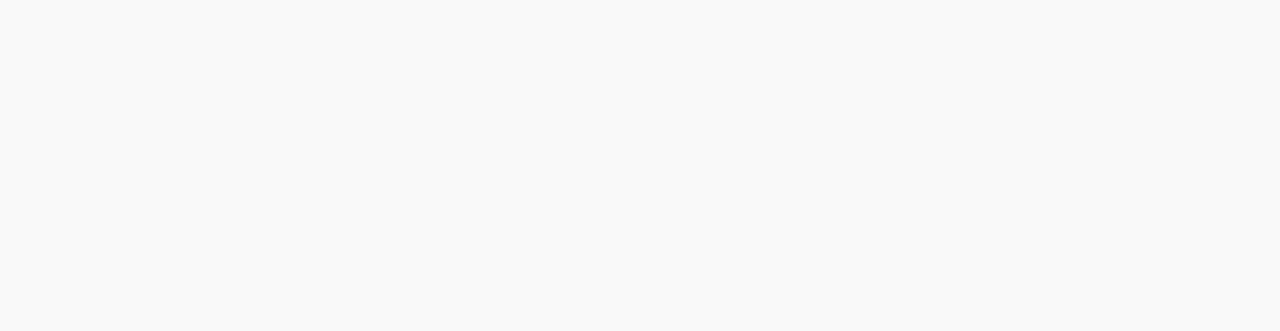
==== commit 53133a55: "Add links to videos and channels, change some videos" ====
--- a/index.html
+++ b/index.html
@@ -1,7 +1,7 @@
 <!DOCTYPE html>
 <html>
   <head>
-    <title>Youtube.com Clone</title>
+    <title>YouTube Clone</title>
 
     <link rel="preconnect" href="https://fonts.googleapis.com" />
     <link rel="preconnect" href="https://fonts.gstatic.com" crossorigin />
@@ -14,15 +14,20 @@
     <link rel="stylesheet" href="styles/video.css">
     <link rel="stylesheet" href="styles/header.css">
     <link rel="stylesheet" href="styles/sidebar.css">
+
+    <link rel="icon" href="icons/favicon_32x32.png" type="image/png">
  
   </head>
 
   <body>
     <!-- Header -->
-    <div class="header">
+    <header class="header">
       <div class="left-section">
         <img class="hamburger-menu" src="icons/hamburger-menu.svg">
-        <img class="youtube-logo" src="icons/youtube-logo.svg">
+        <a href="https://eric-zhang-developer.github.io/Youtube.com-Clone/">
+          <img class="youtube-logo" src="icons/youtube-logo.svg">
+        </a>
+        
       </div>
 
       <div class="middle-section">
@@ -39,290 +44,376 @@
 
 
       <div class="right-section">
-
-        <img class="upload-icon" src="icons/upload.svg">
-        <img class="youtube-app-icon" src="icons/youtube-apps.svg">
+        <div class="upload-icon-container">
+          <img class="upload-icon" src="icons/upload.svg">
+          <div class="tooltip">Create</div>
+        </div>
+        
+        <div class="youtube-app-icon-container">
+          <img class="youtube-app-icon" src="icons/youtube-apps.svg">
+          <div class="tooltip">Youtube Apps</div>
+        </div>
+        
         <div class="notifications-icon-container">
           <img class="notification-icon" src="icons/notifications.svg">
           <div class="notifications-count">2</div>
-        </div>
-        
-        <img class="current-user-picture" src="channel-pictures/my-channel.jpg">
+          <div class="tooltip">Notifications</div>
+        </div>
+        
+        <div class="current-user-picture-container">
+          <img class="current-user-picture" src="channel-pictures/my-channel.jpg">
+        </div>
+        
 
       </div>
-    </div>
+    </header>
 
     <!-- Side Bar -->
 
-    <div class="sidebar">
-      <div class="sidebar-link">
-        <img src="icons/home.svg">
-        <div>Home</div>
+    <nav class="sidebar">
+      <a href="https://eric-zhang-developer.github.io/Youtube.com-Clone/">
+        <div class="sidebar-link">
+          <img src="icons/home.svg">
+          <div>Home</div>
+        </div>
+      </a>
+      <a href="https://www.youtube.com/feed/explore">
+        <div class="sidebar-link">
+          <img src="icons/explore.svg">
+          <div>Explore</div>
+        </div>
+      </a>
+      <a href="https://www.youtube.com/feed/subscriptions">
+        <div class="sidebar-link">
+          <img src="icons/subscriptions.svg">
+          <div>Subscriptions</div>
+        </div>
+      </a>
+      <a href="https://music.youtube.com/">
+        <div class="sidebar-link">
+          <img src="icons/youtube-music.svg">
+          <div>Youtube Music</div>
+        </div>
+      </a>
+      <a href="https://www.youtube.com/feed/you">
+        <div class="sidebar-link">
+          <img src="icons/library.svg">
+          <div>Library</div>
+        </div>
+      </a>
+    </nav>
+
+
+    
+    <!-- Video Grid -->
+    <main>
+      <section class="video-grid">
+        
+        <div class="video-preview">
+          <div class="thumbnail-row">
+            <a href="https://www.youtube.com/watch?v=dfYBMPCA5pg&t=1341s&pp=ygUHcG9kY2FzdA%3D%3D">
+              <img class="thumbnail" src="thumbnails/thumbnail-1.webp">
+              <div class="video-time">1:59:53</div>
+            </a>
+          </div>
+          <div class="video-info-grid-div">
+            <div class="channel-picture">
+              <a href="https://www.youtube.com/@ChrisWillx">
+                <img class="profile-picture" src="channel-pictures/channel-1.jpg">
+              </a>
+            </div>
+            <div class="video-info">
+              <a href="https://www.youtube.com/watch?v=dfYBMPCA5pg&t=1341s&pp=ygUHcG9kY2FzdA%3D%3D">
+                <p class="video-title-p">Exercise Scientist's Masterclass On Building Muscle - Dr Mike Israetel (4K)</p>
+              </a>
+              <a href="https://www.youtube.com/@ChrisWillx">
+                <p class="video-author-p">Chris Williamson</p>
+              </a>
+              <p class="video-stats-p">1.6M views &#183 7 months ago</p>
+            </div>
+          </div>
+        </div>
+      
+        <div class="video-preview">
+          <div class="thumbnail-row">
+            <a href="https://www.youtube.com/watch?v=YeQg1ejt3MI&t=27s&pp=ygUGc2F1cmlh">
+              <img class="thumbnail" src="thumbnails/thumbnail-2.webp">
+              <div class="video-time">16:24</div>
+            </a>
+          </div>
+          <div class="video-info-grid-div">
+            <div class="channel-picture">
+              <a href="https://www.youtube.com/@DeadSound">
+                <img class="profile-picture" src="channel-pictures/channel-2.jpg">
+              </a>
+            </div>
+            <div class="video-info">
+              <a href="https://www.youtube.com/watch?v=YeQg1ejt3MI&t=27s&pp=ygUGc2F1cmlh">
+                <p class="video-title-p">"Winter Weathered" | SAURIA | Animated Short Film (2024)</p>
+              </a>
+              <a href="https://www.youtube.com/@DeadSound">
+                <p class="video-author-p">Dead Sound</p>
+              </a>
+              <p class="video-stats-p">695K views &#183 5 months ago</p>
+            </div>
+          </div>
+        </div>
+    
+        <div class="video-preview">
+          <div class="thumbnail-row">
+            <a href="https://www.youtube.com/watch?v=vPdUjLqC15Q&pp=ygUpZmFjdG9yaW8gdGVhY2hlcyB5b3Ugc29mdHdhcmUgZW5naW5lZXJpbmc%3D">
+              <img class="thumbnail" src="thumbnails/thumbnail-3.webp">
+              <div class="video-time">21:17</div>
+            </a>
+          </div>
+          <div class="video-info-grid-div">
+            <div class="channel-picture">
+              <a href="https://www.youtube.com/@TonyZhu">
+                <img class="profile-picture" src="channel-pictures/channel-3.jpg">
+              </a>
+            </div>
+            <div class="video-info">
+              <a href="https://www.youtube.com/watch?v=vPdUjLqC15Q&pp=ygUpZmFjdG9yaW8gdGVhY2hlcyB5b3Ugc29mdHdhcmUgZW5naW5lZXJpbmc%3D">
+                <p class="video-title-p">Factorio teaches you software engineering, seriously.</p>
+              </a>
+              <a href="https://www.youtube.com/@TonyZhu">
+                <p class="video-author-p">Tony Zhu</p>
+              </a>
+              <p class="video-stats-p">1.7M views &#183 9 months ago</p>
+            </div>
+          </div>
+        </div>
+    
+        <div class="video-preview">
+          <div class="thumbnail-row">
+            <a href="https://www.youtube.com/watch?v=094y1Z2wpJg&pp=ygUqdGhlIHNpbXBsZXN0IG1hdGggcHJvYmxlbSBubyBvbmUgY2FuIHNvbHZl">
+              <img class="thumbnail" src="thumbnails/thumbnail-4.webp">
+              <div class="video-time">22:09</div>
+            </a>
+          </div>
+          <div class="video-info-grid-div">
+            <div class="channel-picture">
+              <a href="https://www.youtube.com/@veritasium">
+                <img class="profile-picture" src="channel-pictures/channel-4.jpeg">
+              </a>
+            </div>
+            <div class="video-info">
+              <a href="https://www.youtube.com/watch?v=094y1Z2wpJg&pp=ygUqdGhlIHNpbXBsZXN0IG1hdGggcHJvYmxlbSBubyBvbmUgY2FuIHNvbHZl">
+                <p class="video-title-p">The Simplest Math Problem No One Can Solve - Collatz Conjecture</p>
+              </a>
+              <a href="https://www.youtube.com/@veritasium">
+                <p class="video-author-p">Veritasium</p>
+              </a>
+              <p class="video-stats-p">18M views &#183 4 months ago</p>
+            </div>
+          </div>
+        </div>
+      
+    
+        <div class="video-preview">
+          <div class="thumbnail-row">
+            <a href="https://www.youtube.com/watch?v=86CQq3pKSUw&pp=ygUSa2FkYW5lJ3MgYWxnb3JpdGht">
+              <img class="thumbnail" src="thumbnails/thumbnail-5.webp">
+              <div class="video-time">11:17</div>
+            </a>
+          </div>
+          <div class="video-info-grid-div">
+            <div class="channel-picture">
+              <a href="https://www.youtube.com/@CSDojo">
+                <img class="profile-picture" src="channel-pictures/channel-5.jpeg">
+              </a>
+            </div>
+            <div class="video-info">
+              <a href="https://www.youtube.com/watch?v=86CQq3pKSUw&pp=ygUSa2FkYW5lJ3MgYWxnb3JpdGht">
+                <p class="video-title-p">Kadane's Algorithm to Maximum Sum Subarray Problem</p>
+              </a>
+              <a href="https://www.youtube.com/@CSDojo">
+                <p class="video-author-p">CS Dojo</p>
+              </a>
+              <p class="video-stats-p">519K views · 5 years ago</p>
+            </div>
+          </div>
+        </div>
       </div>
-      <div class="sidebar-link">
-        <img src="icons/explore.svg">
-        <div>Explore</div>
-      </div>
-      <div class="sidebar-link">
-        <img src="icons/subscriptions.svg">
-        <div>Subscriptions</div>
-      </div>
-      <div class="sidebar-link">
-        <img src="icons/originals.svg">
-        <div>Originals</div>
-      </div>
-      <div class="sidebar-link">
-        <img src="icons/youtube-music.svg">
-        <div>Youtube Music</div>
-      </div>
-      <div class="sidebar-link">
-        <img src="icons/library.svg">
-        <div>Library</div>
-      </div>
-    </div>
-
-
-    
-    <!-- Video Grid -->
-    <div class="video-grid">
-      <div class="video-preview">
-        <div class="thumbnail-row">
-          <img class="thumbnail" src="thumbnails/thumbnail-1.webp" />
-          <div class="video-time">14:20</div>
+    
+        <div class="video-preview">
+          <div class="thumbnail-row">
+            <a href="https://www.youtube.com/watch?v=J---aiyznGQ&pp=ygUIbnlhbiBjYXQ%3D">
+              <img class="thumbnail" src="thumbnails/thumbnail-6.webp">
+              <div class="video-time">0:55</div>
+            </a>
+          </div>
+          <div class="video-info-grid-div">
+            <div class="channel-picture">
+              <a href="https://www.youtube.com/@keyboardcatreal">
+                <img class="profile-picture" src="channel-pictures/channel-6.jpg">
+              </a>
+            </div>
+            <div class="video-info">
+              <a href="https://www.youtube.com/watch?v=J---aiyznGQ&pp=ygUIbnlhbiBjYXQ%3D">
+                <p class="video-title-p">Keyboard Cat! - THE ORIGINAL!</p>
+              </a>
+              <a href="https://www.youtube.com/@keyboardcatreal">
+                <p class="video-author-p">Keyboard Cat!</p>
+              </a>
+              <p class="video-stats-p">77M views &#183 17 years ago</p>
+            </div>
+          </div>
         </div>
   
-        <div class="video-info-grid-div">
-          <div class="channel-picture">
-            <img class="profile-picture" src="channel-pictures/channel-1.jpeg" />
-          </div>
-          <div class="video-info">
-            <p class="video-title-p">
-              Talking Tech and AI with Google CEO Sundar Pichai!
-            </p>
-  
-            <p class="video-author-p">Marques Brownlee</p>
-  
-            <p class="video-stats-p"> 3.4M views &#183 6 months ago</p>
-          </div>
-        </div>
-      </div>
-  
-      <div class="video-preview">
-        <div class="thumbnail-row">
-          <img class="thumbnail" src="thumbnails/thumbnail-2.webp" />
-          <div class="video-time">8:22</div>
-        </div>
-  
-        <div class="video-info-grid-div">
-          <div class="channel-picture">
-            <img class="profile-picture" src="channel-pictures/channel-2.jpeg" />
-          </div>
-          <div class="video-info">
-            <p class="video-title-p">Try Not To Laugh Challenge #9</p>
-  
-            <p class="video-author-p">Markiplier</p>
-  
-            <p class="video-stats-p">19M views &#183 4 years ago</p>
-          </div>
-        </div>
-      </div>
-  
-      <div class="video-preview">
-        <div class="thumbnail-row">
-          <img class="thumbnail" src="thumbnails/thumbnail-3.webp" />
-          <div class="video-time">9:13</div>
-        </div>
-  
-        <div class="video-info-grid-div">
-          <div class="channel-picture">
-            <img class="profile-picture" src="channel-pictures/channel-3.jpeg" />
-          </div>
-          <div class="video-info">
-            <p class="video-title-p">
-              Crazy Tik Toks Taken Moments Before DISASTER</p>
-  
-            <p class="video-author-p">SSSniperWolf</p>
-  
-            <p class="video-stats-p">12M views &#183 1 year ago</p>
-          </div>
-        </div>
-      </div>
-  
-      <div class="video-preview">
-        <div class="thumbnail-row">
-          <img class="thumbnail" src="thumbnails/thumbnail-4.webp" />
-          <div class="video-time">22:09</div>
-        </div>
-  
-        <div class="video-info-grid-div">
-          <div class="channel-picture">
-            <img class="profile-picture" src="channel-pictures/channel-4.jpeg" />
-          </div>
-          <div class="video-info">
-            <p class="video-title-p">The Simplest Math Problem No One Can Solve - Collatz Conjecture</p>
-  
-            <p class="video-author-p">Veritasium</p>
-  
-            <p class="video-stats-p">18M views &#183 4 months ago</p>
-          </div>
-        </div>
-      </div>
-  
-      <div class="video-preview">
-        <div class="thumbnail-row">
-          <img class="thumbnail" src="thumbnails/thumbnail-5.webp" />
-          <div class="video-time">11:17</div>
-        </div>
-  
-        <div class="video-info-grid-div">
-          <div class="channel-picture">
-            <img class="profile-picture" src="channel-pictures/channel-5.jpeg" />
-          </div>
-          <div class="video-info">
-            <p class="video-title-p">
-              Kadane's Algorithm to Maximum Sum Subarray Problem
-            </p>
-  
-            <p class="video-author-p">CS Dojo</p>
-  
-            <p class="video-stats-p"> 519K views &#183 5 years ago</p>
-          </div>
-        </div>
-      </div>
-  
-      <div class="video-preview">
-        <div class="thumbnail-row">
-          <img class="thumbnail" src="thumbnails/thumbnail-6.webp" />
-          <div class="video-time">19:59</div>
-        </div>
-  
-        <div class="video-info-grid-div">
-          <div class="channel-picture">
-            <img class="profile-picture" src="channel-pictures/channel-6.jpeg" />
-          </div>
-          <div class="video-info">
-            <p class="video-title-p"> Anything You Can Fit In The Circle I'll Pay For</p>
-            <p class="video-author-p">MrBeast</p>
-            <p class="video-stats-p"> 141M views &#183 1 year ago</p>
-          </div>
-        </div>
-      </div>
-
-      <div class="video-preview">
-        <div class="thumbnail-row">
-          <img class="thumbnail" src="thumbnails/thumbnail-7.webp" />
-          <div class="video-time">10:13</div>
-        </div>
-  
-        <div class="video-info-grid-div">
-          <div class="channel-picture">
-            <img class="profile-picture" src="channel-pictures/channel-7.jpeg" />
-          </div>
-          <div class="video-info">
-            <p class="video-title-p"> Why Planes Don't Fly Over Tibet</p>
-            <p class="video-author-p">RealLifeLore</p>
-            <p class="video-stats-p"> 6.6M views &#183 1 year ago</p>
-          </div>
-        </div>
-      </div>
-    
-      <div class="video-preview">
-        <div class="thumbnail-row">
-          <img class="thumbnail" src="thumbnails/thumbnail-8.webp" />
-          <div class="video-time">7:12</div>
-        </div>
-  
-        <div class="video-info-grid-div">
-          <div class="channel-picture">
-            <img class="profile-picture" src="channel-pictures/channel-8.jpeg" />
-          </div>
-          <div class="video-info">
-            <p class="video-title-p">Inside The World's Biggest Passenger Plane</p>
-  
-            <p class="video-author-p">Tech Vision</p>
-  
-            <p class="video-stats-p">3.7M views &#183 10 months ago</p>
-          </div>
-        </div>
-      </div>
-    
-      <div class="video-preview">
-        <div class="thumbnail-row">
-          <img class="thumbnail" src="thumbnails/thumbnail-9.webp" />
-          <div class="video-time">13:17</div>
-        </div>
-  
-        <div class="video-info-grid-div">
-          <div class="channel-picture">
-            <img class="profile-picture" src="channel-pictures/channel-9.jpeg" />
-          </div>
-          <div class="video-info">
-            <p class="video-title-p">The SECRET to Super Human STRENGTH</p>
-            <p class="video-author-p">ThenX</p>
-            <p class="video-stats-p">20M views &#183  3 year ago</p>
-          </div>
-        </div>
-      </div>
-    
-      <div class="video-preview">
-        <div class="thumbnail-row">
-          <img class="thumbnail" src="thumbnails/thumbnail-10.webp" />
-          <div class="video-time">7:53</div>
-        </div>
-  
-        <div class="video-info-grid-div">
-          <div class="channel-picture">
-            <img class="profile-picture" src="channel-pictures/channel-10.jpeg" />
-          </div>
-          <div class="video-info">
-            <p class="video-title-p">How The World's Largest Cruise Ship Makes 30,000 Meals Every Day</p>
-  
-            <p class="video-author-p">Business Insider</p>
-  
-            <p class="video-stats-p">14M views &#183 1 year ago</p>
-          </div>
-        </div>
-      </div>
-    
-      <div class="video-preview">
-        <div class="thumbnail-row">
-          <img class="thumbnail" src="thumbnails/thumbnail-11.webp" />
-          <div class="video-time">4:10</div>
-        </div>
-  
-        <div class="video-info-grid-div">
-          <div class="channel-picture">
-            <img class="profile-picture" src="channel-pictures/channel-11.jpeg" />
-          </div>
-          <div class="video-info">
-            <p class="video-title-p">Dubai's Crazy Underwater Train and Other Things #Only in Dubai</p>
-            <p class="video-author-p">Destination Tips</p>
-            <p class="video-stats-p"> 3M views &#183 1 year ago</p>
-          </div>
-        </div>
-      </div>
-    
-      <div class="video-preview">
-        <div class="thumbnail-row">
-          <img class="thumbnail" src="thumbnails/thumbnail-12.webp" />
-          <div class="video-time">4:51</div>
-        </div>
-  
-        <div class="video-info-grid-div">
-          <div class="channel-picture">
-            <img class="profile-picture" src="channel-pictures/channel-12.jpeg" />
-          </div>
-          <div class="video-info">
-            <p class="video-title-p">What would happen if you didn’t drink water? - Mia Nacamulli</p>
-            <p class="video-author-p">TED-Ed</p>
-            <p class="video-stats-p"> 12M views &#183 5 year ago</p>
-          </div>
-        </div>
-      </div>
-
-      
-
-    </div>
+        <div class="video-preview">
+          <div class="thumbnail-row">
+            <a href="https://www.youtube.com/watch?v=2q0lVTwJbqs&pp=ygUMYmFsbGFuZCBubyAx">
+              <img class="thumbnail" src="thumbnails/thumbnail-7.webp">
+              <div class="video-time">9:25</div>
+            </a>
+          </div>
+          <div class="video-info-grid-div">
+            <div class="channel-picture">
+              <a href="https://www.youtube.com/@Kassiapiano">
+                <img class="profile-picture" src="channel-pictures/channel-7.jpg">
+              </a>
+            </div>
+            <div class="video-info">
+              <a href="https://www.youtube.com/watch?v=2q0lVTwJbqs&pp=ygUMYmFsbGFuZCBubyAx">
+                <p class="video-title-p">Chopin - Ballade No. 1 in G minor Op. 23</p>
+              </a>
+              <a href="https://www.youtube.com/@Kassiapiano">
+                <p class="video-author-p">Kassia</p>
+              </a>
+              <p class="video-stats-p">5M views &#183 3 years ago</p>
+            </div>
+          </div>
+        </div>
+      
+        <div class="video-preview">
+          <div class="thumbnail-row">
+            <a href="https://www.youtube.com/watch?v=lFm4EM1juls">
+              <img class="thumbnail" src="thumbnails/thumbnail-8.webp">
+              <div class="video-time">7:12</div>
+            </a>
+          </div>
+          <div class="video-info-grid-div">
+            <div class="channel-picture">
+              <a href="https://www.youtube.com/@adin">
+                <img class="profile-picture" src="channel-pictures/channel-8.jpeg">
+              </a>
+            </div>
+            <div class="video-info">
+              <a href="https://www.youtube.com/watch?v=lFm4EM1juls">
+                <p class="video-title-p">Inside The World's Biggest Passenger Plane</p>
+              </a>
+              <a href="https://www.youtube.com/@adin">
+                <p class="video-author-p">Tech Vision</p>
+              </a>
+              <p class="video-stats-p">3.7M views &#183; 10 months ago</p>
+            </div>
+          </div>
+        </div>
+      
+        <div class="video-preview">
+          <div class="thumbnail-row">
+            <a href="https://www.youtube.com/watch?v=ixmxOlcrlUc&pp=ygUiVGhlIFNFQ1JFVCB0byBTdXBlciBIdW1hbiBTVFJFTkdUSA%3D%3D">
+              <img class="thumbnail" src="thumbnails/thumbnail-9.webp">
+              <div class="video-time">13:17</div>
+            </a>
+          </div>
+          <div class="video-info-grid-div">
+            <div class="channel-picture">
+              <a href="https://www.youtube.com/@OFFICIALTHENXSTUDIOS">
+                <img class="profile-picture" src="channel-pictures/channel-9.jpeg">
+              </a>
+            </div>
+            <div class="video-info">
+              <a href="https://www.youtube.com/watch?v=ixmxOlcrlUc&pp=ygUiVGhlIFNFQ1JFVCB0byBTdXBlciBIdW1hbiBTVFJFTkdUSA%3D%3D">
+                <p class="video-title-p">The SECRET to Super Human STRENGTH</p>
+              </a>
+              <a href="https://www.youtube.com/@OFFICIALTHENXSTUDIOS">
+                <p class="video-author-p">THENX</p>
+              </a>
+              <p class="video-stats-p">20M views &#183; 3 years ago</p>
+            </div>
+          </div>
+        </div>
+      
+        <div class="video-preview">
+          <div class="thumbnail-row">
+            <a href="https://www.youtube.com/watch?v=R2vXbFp5C9o&pp=ygVASG93IFRoZSBXb3JsZCdzIExhcmdlc3QgQ3J1aXNlIFNoaXAgTWFrZXMgMzAsMDAwIE1lYWxzIEV2ZXJ5IERheQ%3D%3D">
+              <img class="thumbnail" src="thumbnails/thumbnail-10.webp">
+              <div class="video-time">7:53</div>
+            </a>
+          </div>
+          <div class="video-info-grid-div">
+            <div class="channel-picture">
+              <a href="https://www.youtube.com/@BusinessInsider">
+                <img class="profile-picture" src="channel-pictures/channel-10.jpeg">
+              </a>
+            </div>
+            <div class="video-info">
+              <a href="https://www.youtube.com/watch?v=R2vXbFp5C9o&pp=ygVASG93IFRoZSBXb3JsZCdzIExhcmdlc3QgQ3J1aXNlIFNoaXAgTWFrZXMgMzAsMDAwIE1lYWxzIEV2ZXJ5IERheQ%3D%3D">
+                <p class="video-title-p">How The World's Largest Cruise Ship Makes 30,000 Meals Every Day</p>
+              </a>
+              <a href="https://www.youtube.com/@BusinessInsider">
+                <p class="video-author-p">Business Insider</p>
+              </a>
+              <p class="video-stats-p">14M views &#183; 1 year ago</p>
+            </div>
+          </div>
+        </div>
+        
+      
+        <div class="video-preview">
+          <div class="thumbnail-row">
+            <a href="https://www.youtube.com/watch?v=0nZuYyXET3s&pp=ygU-RHViYWkncyBDcmF6eSBVbmRlcndhdGVyIFRyYWluIGFuZCBPdGhlciBUaGluZ3MgI09ubHkgaW4gRHViYWk%3D">
+              <img class="thumbnail" src="thumbnails/thumbnail-11.webp">
+              <div class="video-time">4:10</div>
+            </a>
+          </div>
+          <div class="video-info-grid-div">
+            <div class="channel-picture">
+              <a href="https://www.youtube.com/@Destinationtips">
+                <img class="profile-picture" src="channel-pictures/channel-11.jpeg">
+              </a>
+            </div>
+            <div class="video-info">
+              <a href="https://www.youtube.com/watch?v=0nZuYyXET3s&pp=ygU-RHViYWkncyBDcmF6eSBVbmRlcndhdGVyIFRyYWluIGFuZCBPdGhlciBUaGluZ3MgI09ubHkgaW4gRHViYWk%3D">
+                <p class="video-title-p">Dubai's Crazy Underwater Train and Other Things #Only in Dubai</p>
+              </a>
+              <a href="https://www.youtube.com/@Destinationtips">
+                <p class="video-author-p">Destination Tips</p>
+              </a>
+              <p class="video-stats-p">3M views &#183; 1 year ago</p>
+            </div>
+          </div>
+        </div>
+      
+        <div class="video-preview">
+          <div class="thumbnail-row">
+            <a href="https://www.youtube.com/watch?v=9iMGFqMmUFs&pp=ygU-V2hhdCB3b3VsZCBoYXBwZW4gaWYgeW91IGRpZG7igJl0IGRyaW5rIHdhdGVyPyAtIE1pYSBOYWNhbXVsbGk%3D">
+              <img class="thumbnail" src="thumbnails/thumbnail-12.webp">
+              <div class="video-time">4:51</div>
+            </a>
+          </div>
+          <div class="video-info-grid-div">
+            <div class="channel-picture">
+              <a href="https://www.youtube.com/@TEDEd">
+                <img class="profile-picture" src="channel-pictures/channel-12.jpeg">
+              </a>
+            </div>
+            <div class="video-info">
+              <a href="https://www.youtube.com/watch?v=9iMGFqMmUFs&pp=ygU-V2hhdCB3b3VsZCBoYXBwZW4gaWYgeW91IGRpZG7igJl0IGRyaW5rIHdhdGVyPyAtIE1pYSBOYWNhbXVsbGk%3D">
+                <p class="video-title-p">What would happen if you didn't drink water? - Mia Nacamulli</p>
+              </a>
+              <a href="https://www.youtube.com/@TEDEd">
+                <p class="video-author-p">TED-Ed</p>
+              </a>
+              <p class="video-stats-p">12M views &#183; 5 years ago</p>
+            </div>
+          </div>
+        </div>
+      </section>
+    </main>
+    
     
   </body>
 </html>
--- a/styles/video.css
+++ b/styles/video.css
@@ -1,9 +1,27 @@
 
 .video-grid{
   display: grid;
-  grid-template-columns: 1fr 1fr 1fr;
+  
   row-gap: 40px;
   column-gap: 16px;
+}
+
+@media (max-width: 800px) {
+  .video-grid{
+    grid-template-columns: 1fr 1fr;
+  }
+}
+
+@media (min-width: 801px) and (max-width: 1199px){
+  .video-grid{
+    grid-template-columns: 1fr 1fr 1fr;
+  }
+  
+}
+@media (min-width: 1200px) {
+  .video-grid{
+    grid-template-columns: 1fr 1fr 1fr 1fr;
+  }
 }
 .thumbnail {
   width: 100%;
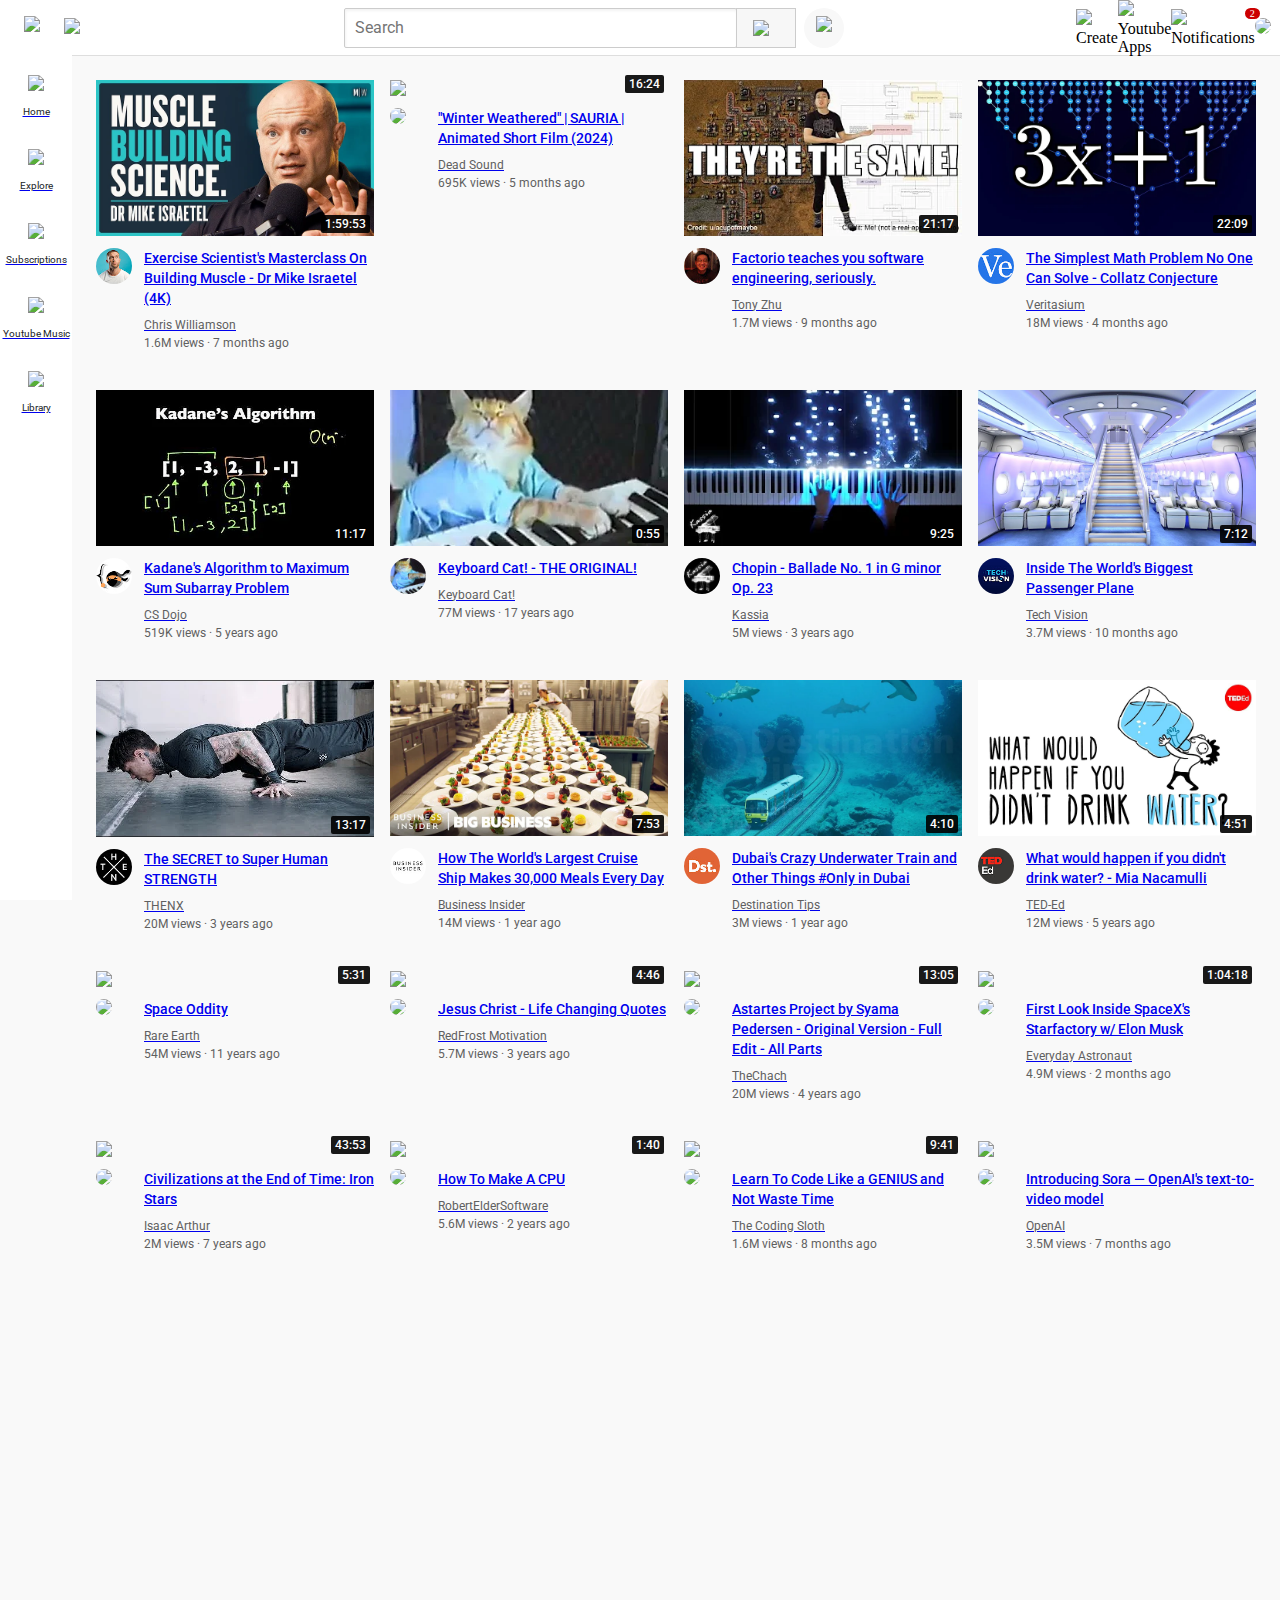
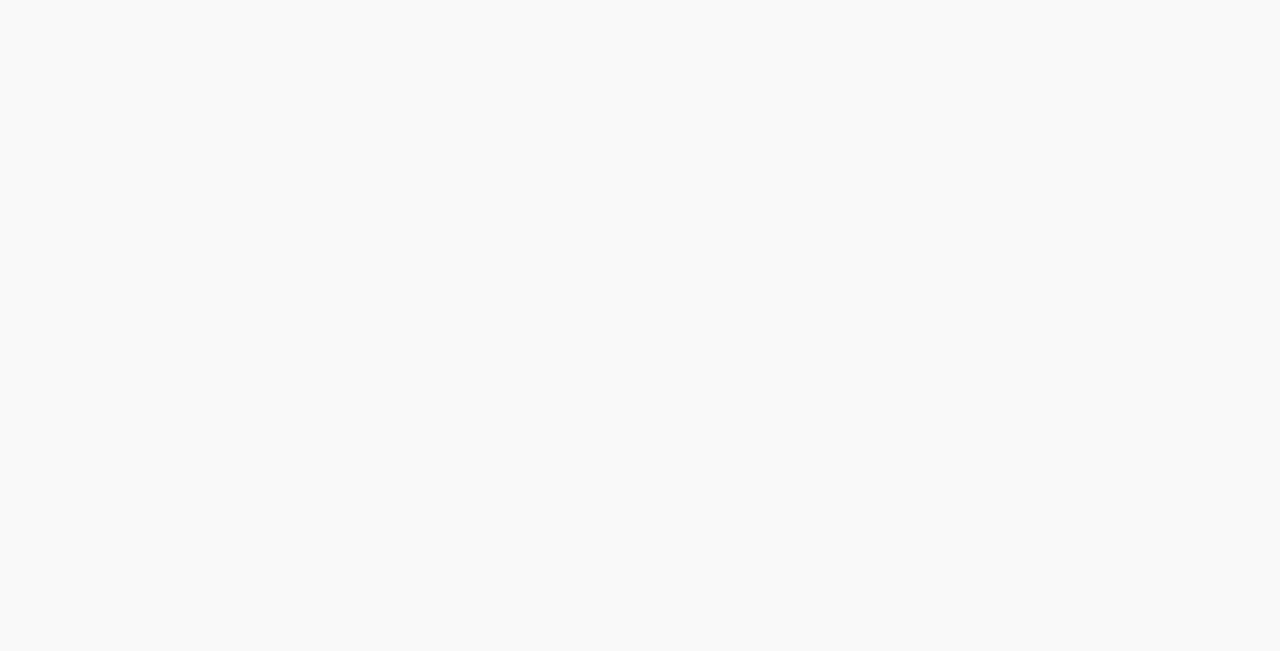
==== commit ff4be26e: "Add search functionality using JavaScript" ====
--- a/index.html
+++ b/index.html
@@ -20,6 +20,9 @@
   </head>
 
   <body>
+ 
+
+
     <!-- Header -->
     <header class="header">
       <div class="left-section">
@@ -31,8 +34,8 @@
       </div>
 
       <div class="middle-section">
-        <input class="search-bar" type="text" placeholder="Search" />
-        <button class="search-button">
+        <input id="search-bar" class="search-bar" type="text" placeholder="Search" />
+        <button id="search-button" class="search-button">
           <img class="search-icon" src="icons/search.svg">
           <div class="tooltip">Search</div>
         </button>
@@ -61,7 +64,7 @@
         </div>
         
         <div class="current-user-picture-container">
-          <img class="current-user-picture" src="channel-pictures/my-channel.jpg">
+          <img class="current-user-picture" src="channel-pictures/my-channel.png">
         </div>
         
 
@@ -411,8 +414,212 @@
             </div>
           </div>
         </div>
+
+        <div class="video-preview">
+          <div class="thumbnail-row">
+            <a href="https://www.youtube.com/watch?v=KaOC9danxNo">
+              <img class="thumbnail" src="thumbnails/thumbnail-13.webp">
+              <div class="video-time">5:31</div>
+            </a>
+          </div>
+          <div class="video-info-grid-div">
+            <div class="channel-picture">
+              <a href="https://www.youtube.com/@RareEarthSeries">
+                <img class="profile-picture" src="channel-pictures/channel-13.jpg">
+              </a>
+            </div>
+            <div class="video-info">
+              <a href="https://www.youtube.com/watch?v=KaOC9danxNo">
+                <p class="video-title-p">Space Oddity</p>
+              </a>
+              <a href="https://www.youtube.com/@RareEarthSeries">
+                <p class="video-author-p">Rare Earth</p>
+              </a>
+              <p class="video-stats-p">54M views &#183; 11 years ago</p>
+            </div>
+          </div>
+        </div>
+        
+        <div class="video-preview">
+          <div class="thumbnail-row">
+            <a href="https://www.youtube.com/watch?v=AuF853nKqYg&pp=ygUFamVzdXM%3D">
+              <img class="thumbnail" src="thumbnails/thumbnail-14.webp">
+              <div class="video-time">4:46</div>
+            </a>
+          </div>
+          <div class="video-info-grid-div">
+            <div class="channel-picture">
+              <a href="https://www.youtube.com/@RedFrostMotivation">
+                <img class="profile-picture" src="channel-pictures/channel-14.jpg">
+              </a>
+            </div>
+            <div class="video-info">
+              <a href="https://www.youtube.com/watch?v=AuF853nKqYg&pp=ygUFamVzdXM%3D">
+                <p class="video-title-p">Jesus Christ - Life Changing Quotes</p>
+              </a>
+              <a href="https://www.youtube.com/@RedFrostMotivation">
+                <p class="video-author-p">RedFrost Motivation</p>
+              </a>
+              <p class="video-stats-p">5.7M views &#183; 3 years ago</p>
+            </div>
+          </div>
+        </div>
+        
+        <div class="video-preview">
+          <div class="thumbnail-row">
+            <a href="https://www.youtube.com/watch?v=O7hgjuFfn3A&pp=ygUXd2FyaGFtbWVyIDQwayBhbmltYXRpb24%3D">
+              <img class="thumbnail" src="thumbnails/thumbnail-15.webp">
+              <div class="video-time">13:05</div>
+            </a>
+          </div>
+          <div class="video-info-grid-div">
+            <div class="channel-picture">
+              <a href="https://www.youtube.com/@TheChach">
+                <img class="profile-picture" src="channel-pictures/channel-15.jpg">
+              </a>
+            </div>
+            <div class="video-info">
+              <a href="https://www.youtube.com/watch?v=O7hgjuFfn3A&pp=ygUXd2FyaGFtbWVyIDQwayBhbmltYXRpb24%3D">
+                <p class="video-title-p">Astartes Project by Syama Pedersen - Original Version - Full Edit - All Parts</p>
+              </a>
+              <a href="https://www.youtube.com/@TheChach">
+                <p class="video-author-p">TheChach</p>
+              </a>
+              <p class="video-stats-p">20M views &#183; 4 years ago</p>
+            </div>
+          </div>
+        </div>
+
+        <div class="video-preview">
+          <div class="thumbnail-row">
+            <a href="https://www.youtube.com/watch?v=aFqjoCbZ4ik&t=2223s&pp=ygUOc3BhY2V4IGZhY3Rvcnk%3D">
+              <img class="thumbnail" src="thumbnails/thumbnail-16.webp">
+              <div class="video-time">1:04:18</div>
+            </a>
+          </div>
+          <div class="video-info-grid-div">
+            <div class="channel-picture">
+              <a href="https://www.youtube.com/@EverydayAstronaut">
+                <img class="profile-picture" src="channel-pictures/channel-16.jpg">
+              </a>
+            </div>
+            <div class="video-info">
+              <a href="https://www.youtube.com/watch?v=aFqjoCbZ4ik&t=2223s&pp=ygUOc3BhY2V4IGZhY3Rvcnk%3D">
+                <p class="video-title-p">First Look Inside SpaceX's Starfactory w/ Elon Musk</p>
+              </a>
+              <a href="https://www.youtube.com/@EverydayAstronaut">
+                <p class="video-author-p">Everyday Astronaut</p>
+              </a>
+              <p class="video-stats-p">4.9M views &#183; 2 months ago</p>
+            </div>
+          </div>
+        </div>
+        
+        <div class="video-preview">
+          <div class="thumbnail-row">
+            <a href="https://www.youtube.com/watch?v=Pld8wTa16Jk&pp=ygUKaXJvbiBzdGFycw%3D%3D">
+              <img class="thumbnail" src="thumbnails/thumbnail-17.webp">
+              <div class="video-time">43:53</div>
+            </a>
+          </div>
+          <div class="video-info-grid-div">
+            <div class="channel-picture">
+              <a href="https://www.youtube.com/@isaacarthurSFIA">
+                <img class="profile-picture" src="channel-pictures/channel-17.jpg">
+              </a>
+            </div>
+            <div class="video-info">
+              <a href="https://www.youtube.com/watch?v=Pld8wTa16Jk&pp=ygUKaXJvbiBzdGFycw%3D%3D">
+                <p class="video-title-p">Civilizations at the End of Time: Iron Stars</p>
+              </a>
+              <a href="https://www.youtube.com/@isaacarthurSFIA">
+                <p class="video-author-p">Isaac Arthur</p>
+              </a>
+              <p class="video-stats-p">2M views &#183; 7 years ago</p>
+            </div>
+          </div>
+        </div>
+        
+        <div class="video-preview">
+          <div class="thumbnail-row">
+            <a href="https://www.youtube.com/watch?v=vuvckBQ1bME">
+              <img class="thumbnail" src="thumbnails/thumbnail-18.webp">
+              <div class="video-time">1:40</div>
+            </a>
+          </div>
+          <div class="video-info-grid-div">
+            <div class="channel-picture">
+              <a href="https://www.youtube.com/@RobertElderSoftware">
+                <img class="profile-picture" src="channel-pictures/channel-18.jpg">
+              </a>
+            </div>
+            <div class="video-info">
+              <a href="https://www.youtube.com/watch?v=vuvckBQ1bME">
+                <p class="video-title-p">How To Make A CPU</p>
+              </a>
+              <a href="https://www.youtube.com/@RobertElderSoftware">
+                <p class="video-author-p">RobertElderSoftware</p>
+              </a>
+              <p class="video-stats-p">5.6M views &#183; 2 years ago</p>
+            </div>
+          </div>
+        </div>
+        
+        <div class="video-preview">
+          <div class="thumbnail-row">
+            <a href="https://www.youtube.com/watch?v=q-_ezD9Swz4&pp=ygUuTGVhcm4gVG8gQ29kZSBMaWtlIGEgR0VOSVVTIGFuZCBOb3QgV2FzdGUgVGltZQ%3D%3D">
+              <img class="thumbnail" src="thumbnails/thumbnail-19.webp">
+              <div class="video-time">9:41</div>
+            </a>
+          </div>
+          <div class="video-info-grid-div">
+            <div class="channel-picture">
+              <a href="https://www.youtube.com/@TheCodingSloth">
+                <img class="profile-picture" src="channel-pictures/channel-19.jpg">
+              </a>
+            </div>
+            <div class="video-info">
+              <a href="https://www.youtube.com/watch?v=q-_ezD9Swz4&pp=ygUuTGVhcm4gVG8gQ29kZSBMaWtlIGEgR0VOSVVTIGFuZCBOb3QgV2FzdGUgVGltZQ%3D%3D">
+                <p class="video-title-p">Learn To Code Like a GENIUS and Not Waste Time</p>
+              </a>
+              <a href="https://www.youtube.com/@TheCodingSloth">
+                <p class="video-author-p">The Coding Sloth</p>
+              </a>
+              <p class="video-stats-p">1.6M views &#183; 8 months ago</p>
+            </div>
+          </div>
+        </div>
+        
+        <div class="video-preview">
+          <div class="thumbnail-row">
+            <a href="https://www.youtube.com/@OpenAI">
+              <img class="thumbnail" src="thumbnails/thumbnail-20.webp">
+            </a>
+          </div>
+          <div class="video-info-grid-div">
+            <div class="channel-picture">
+              <a href="https://www.youtube.com/@OpenAI">
+                <img class="profile-picture" src="channel-pictures/channel-20.jpg">
+              </a>
+            </div>
+            <div class="video-info">
+              <a href="https://www.youtube.com/@OpenAI">
+                <p class="video-title-p">Introducing Sora — OpenAI's text-to-video model</p>
+              </a>
+              <a href="https://www.youtube.com/@OpenAI">
+                <p class="video-author-p">OpenAI</p>
+              </a>
+              <p class="video-stats-p">3.5M views &#183; 7 months ago</p>
+            </div>
+          </div>
+        </div>
+
+
       </section>
     </main>
+
+    <!-- Search Functionality -->
+    <script src="script.js"></script>
     
     
   </body>
